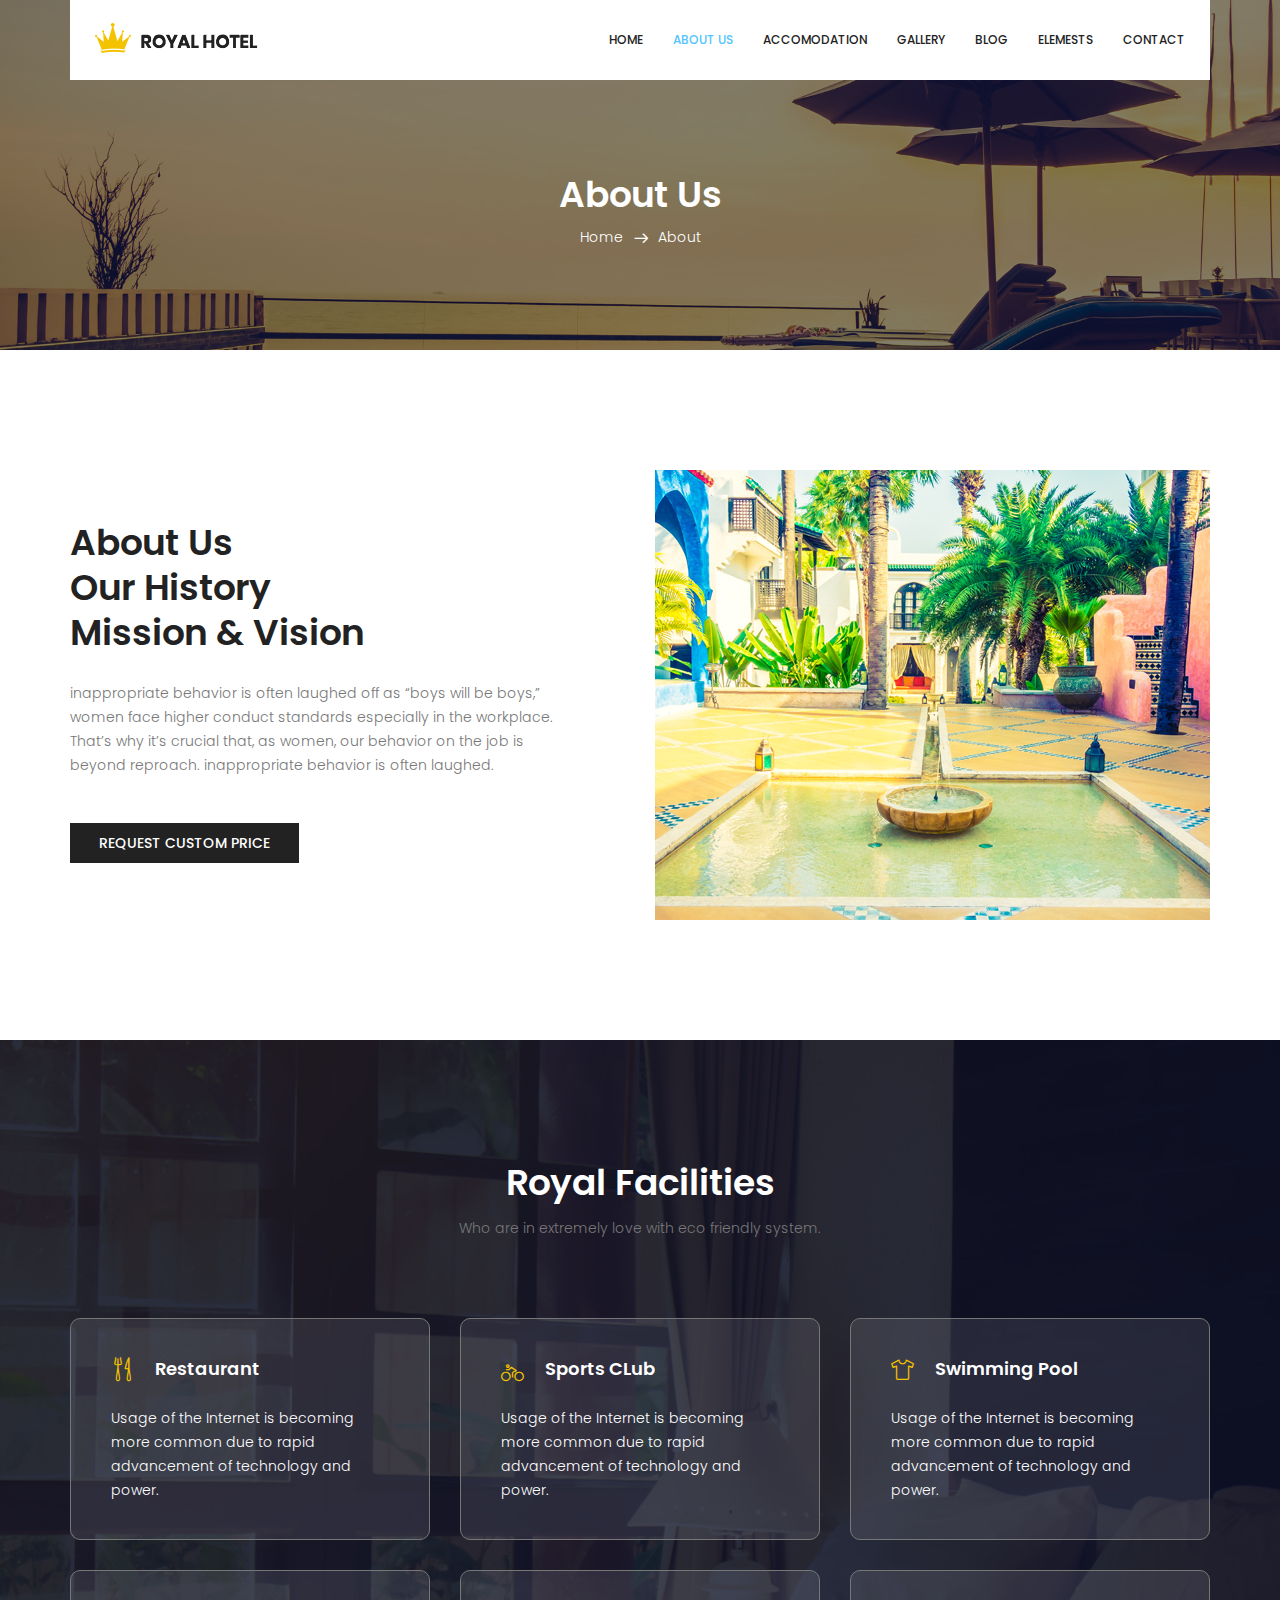
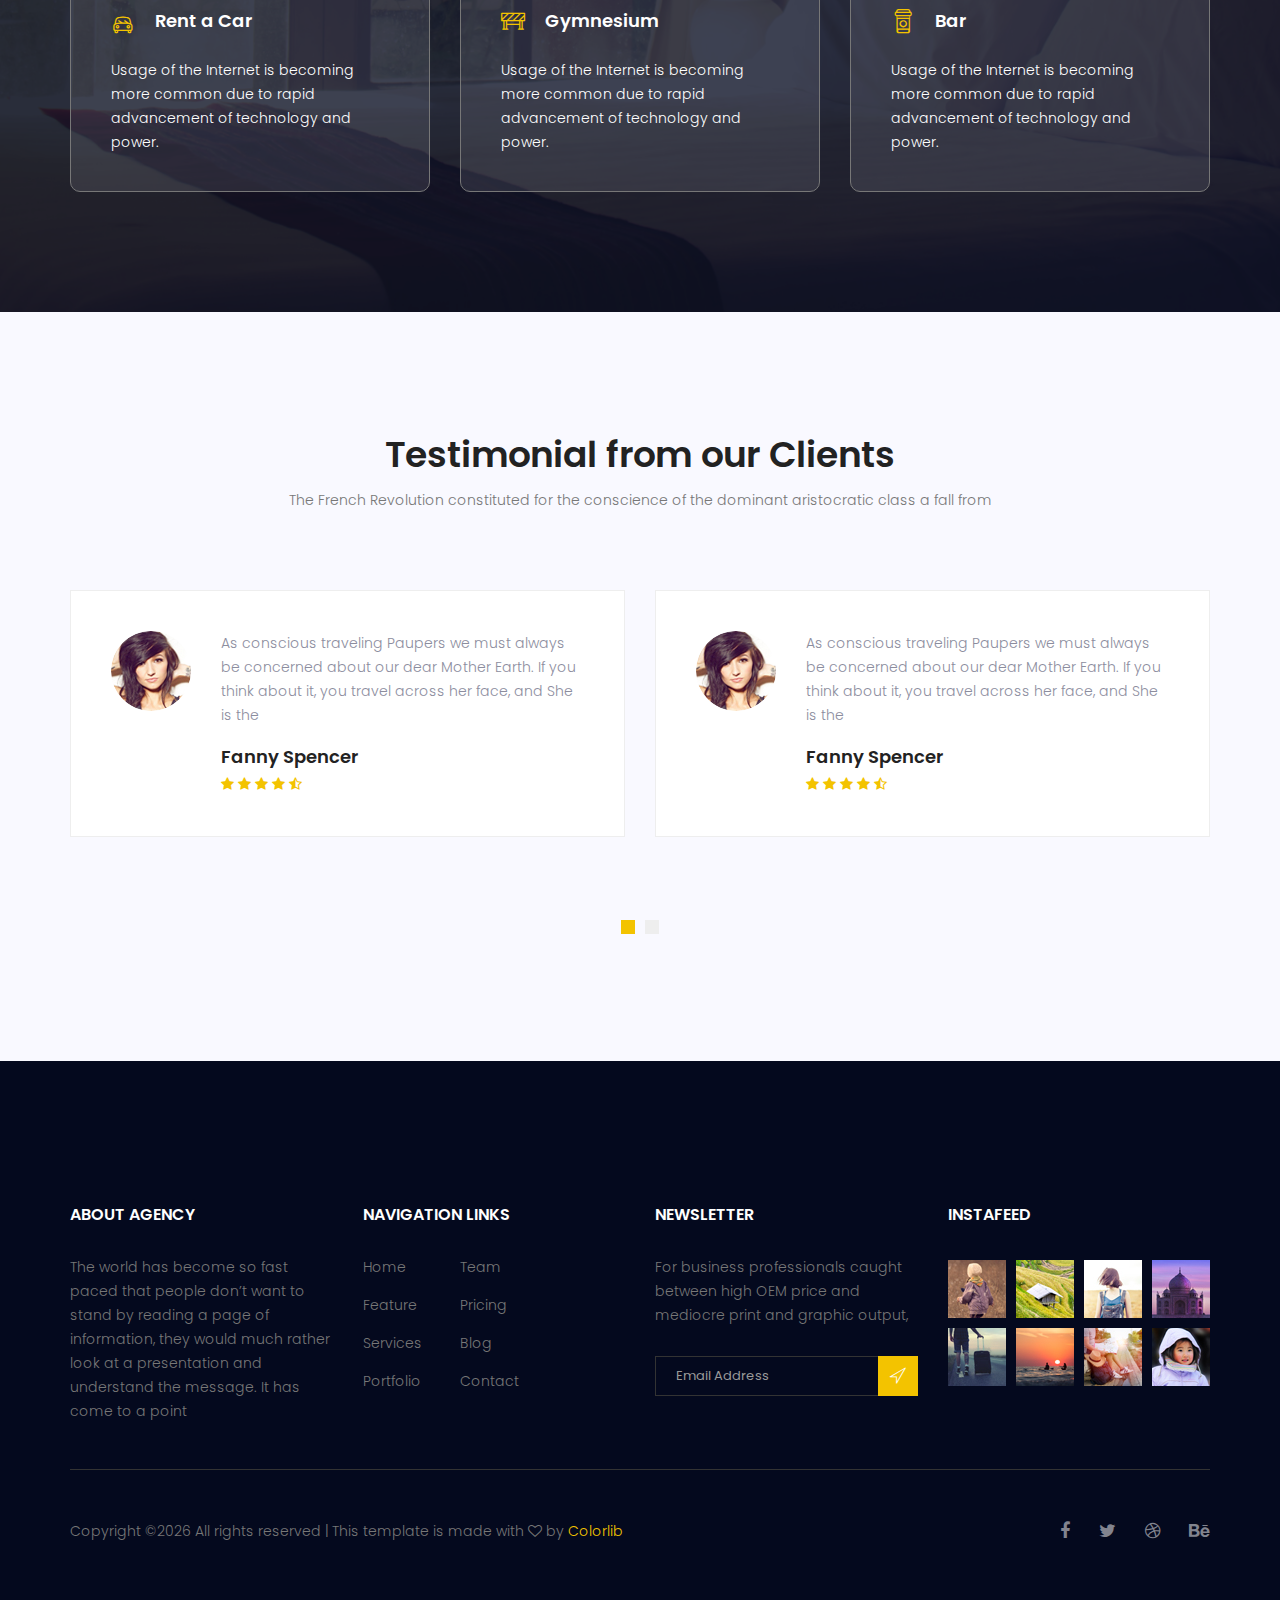
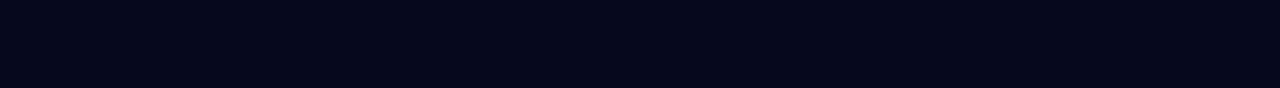
==== HotelAuditoria/about.html @ 089c8892 "Todo bien" ====
<!doctype html>
<html lang="en">
    <head>
        <!-- Required meta tags -->
        <meta charset="utf-8">
        <meta name="viewport" content="width=device-width, initial-scale=1, shrink-to-fit=no">
        <link rel="icon" href="image/favicon.png" type="image/png">
        <title>Royal Hotel</title>
        <!-- Bootstrap CSS -->
        <link rel="stylesheet" href="css/bootstrap.css">
        <link rel="stylesheet" href="vendors/linericon/style.css">
        <link rel="stylesheet" href="css/font-awesome.min.css">
        <link rel="stylesheet" href="vendors/bootstrap-datepicker/bootstrap-datetimepicker.min.css">
        <link rel="stylesheet" href="vendors/nice-select/css/nice-select.css">
        <link rel="stylesheet" href="vendors/owl-carousel/owl.carousel.min.css">
        <!-- main css -->
        <link rel="stylesheet" href="css/style.css">
        <link rel="stylesheet" href="css/responsive.css">
    </head>
    <body>
        <!--================Header Area =================-->
        <header class="header_area">
            <div class="container">
                <nav class="navbar navbar-expand-lg navbar-light">
                    <!-- Brand and toggle get grouped for better mobile display -->
                    <a class="navbar-brand logo_h" href="index.html"><img src="image/Logo.png" alt=""></a>
                    <button class="navbar-toggler" type="button" data-toggle="collapse" data-target="#navbarSupportedContent" aria-controls="navbarSupportedContent" aria-expanded="false" aria-label="Toggle navigation">
                        <span class="icon-bar"></span>
                        <span class="icon-bar"></span>
                        <span class="icon-bar"></span>
                    </button>
                    <!-- Collect the nav links, forms, and other content for toggling -->
                    <div class="collapse navbar-collapse offset" id="navbarSupportedContent">
                        <ul class="nav navbar-nav menu_nav ml-auto">
                            <li class="nav-item"><a class="nav-link" href="index.html">Home</a></li> 
                            <li class="nav-item active"><a class="nav-link" href="about.html">About us</a></li>
                            <li class="nav-item"><a class="nav-link" href="accomodation.html">Accomodation</a></li>
                            <li class="nav-item"><a class="nav-link" href="gallery.html">Gallery</a></li>
                            <li class="nav-item submenu dropdown">
                                <a href="#" class="nav-link dropdown-toggle" data-toggle="dropdown" role="button" aria-haspopup="true" aria-expanded="false">Blog</a>
                                <ul class="dropdown-menu">
                                    <li class="nav-item"><a class="nav-link" href="blog.html">Blog</a></li>
                                    <li class="nav-item"><a class="nav-link" href="blog-single.html">Blog Details</a></li>
                                </ul>
                            </li> 
                            <li class="nav-item"><a class="nav-link" href="elements.html">Elemests</a></li>
                            <li class="nav-item"><a class="nav-link" href="contact.html">Contact</a></li>
                        </ul>
                    </div> 
                </nav>
            </div>
        </header>
        <!--================Header Area =================-->
        
        <!--================Breadcrumb Area =================-->
        <section class="breadcrumb_area">
            <div class="overlay bg-parallax" data-stellar-ratio="0.8" data-stellar-vertical-offset="0" data-background=""></div>
            <div class="container">
                <div class="page-cover text-center">
                    <h2 class="page-cover-tittle">About Us</h2>
                    <ol class="breadcrumb">
                        <li><a href="index.html">Home</a></li>
                        <li class="active">About</li>
                    </ol>
                </div>
            </div>
        </section>
        <!--================Breadcrumb Area =================-->
        
        <!--================ About History Area  =================-->
        <section class="about_history_area section_gap">
            <div class="container">
                <div class="row">
                    <div class="col-md-6 d_flex align-items-center">
                        <div class="about_content ">
                            <h2 class="title title_color">About Us <br>Our History<br>Mission & Vision</h2>
                            <p>inappropriate behavior is often laughed off as “boys will be boys,” women face higher conduct standards especially in the workplace. That’s why it’s crucial that, as women, our behavior on the job is beyond reproach. inappropriate behavior is often laughed.</p>
                            <a href="#" class="button_hover theme_btn_two">Request Custom Price</a>
                        </div>
                    </div>
                    <div class="col-md-6">
                        <img class="img-fluid" src="image/about_bg.jpg" alt="img">
                    </div>
                </div>
            </div>
        </section>
        <!--================ About History Area  =================-->
        
        <!--================ Facilities Area  =================-->
        <section class="facilities_area section_gap">
            <div class="overlay bg-parallax" data-stellar-ratio="0.8" data-stellar-vertical-offset="0" data-background="">  
            </div>
            <div class="container">
                <div class="section_title text-center">
                    <h2 class="title_w">Royal Facilities</h2>
                    <p>Who are in extremely love with eco friendly system.</p>
                </div>
                <div class="row mb_30">
                    <div class="col-lg-4 col-md-6">
                        <div class="facilities_item">
                            <h4 class="sec_h4"><i class="lnr lnr-dinner"></i>Restaurant</h4>
                            <p>Usage of the Internet is becoming more common due to rapid advancement of technology and power.</p>
                        </div>
                    </div>
                    <div class="col-lg-4 col-md-6">
                        <div class="facilities_item">
                            <h4 class="sec_h4"><i class="lnr lnr-bicycle"></i>Sports CLub</h4>
                            <p>Usage of the Internet is becoming more common due to rapid advancement of technology and power.</p>
                        </div>
                    </div>
                    <div class="col-lg-4 col-md-6">
                        <div class="facilities_item">
                            <h4 class="sec_h4"><i class="lnr lnr-shirt"></i>Swimming Pool</h4>
                            <p>Usage of the Internet is becoming more common due to rapid advancement of technology and power.</p>
                        </div>
                    </div>
                    <div class="col-lg-4 col-md-6">
                        <div class="facilities_item">
                            <h4 class="sec_h4"><i class="lnr lnr-car"></i>Rent a Car</h4>
                            <p>Usage of the Internet is becoming more common due to rapid advancement of technology and power.</p>
                        </div>
                    </div>
                    <div class="col-lg-4 col-md-6">
                        <div class="facilities_item">
                            <h4 class="sec_h4"><i class="lnr lnr-construction"></i>Gymnesium</h4>
                            <p>Usage of the Internet is becoming more common due to rapid advancement of technology and power.</p>
                        </div>
                    </div>
                    <div class="col-lg-4 col-md-6">
                        <div class="facilities_item">
                            <h4 class="sec_h4"><i class="lnr lnr-coffee-cup"></i>Bar</h4>
                            <p>Usage of the Internet is becoming more common due to rapid advancement of technology and power.</p>
                        </div>
                    </div>
                </div>
            </div>
        </section>
        <!--================ Facilities Area  =================-->
        
        <!--================ Testimonial Area  =================-->
        <section class="testimonial_area section_gap">
            <div class="container">
                <div class="section_title text-center">
                    <h2 class="title_color">Testimonial from our Clients</h2>
                    <p>The French Revolution constituted for the conscience of the dominant aristocratic class a fall from </p>
                </div>
                <div class="testimonial_slider owl-carousel">
                    <div class="media testimonial_item">
                        <img class="rounded-circle" src="image/testtimonial-1.jpg" alt="">
                        <div class="media-body">
                            <p>As conscious traveling Paupers we must always be concerned about our dear Mother Earth. If you think about it, you travel across her face, and She is the </p>
                            <a href="#"><h4 class="sec_h4">Fanny Spencer</h4></a>
                            <div class="star">
                                <a href="#"><i class="fa fa-star"></i></a>
                                <a href="#"><i class="fa fa-star"></i></a>
                                <a href="#"><i class="fa fa-star"></i></a>
                                <a href="#"><i class="fa fa-star"></i></a>
                                <a href="#"><i class="fa fa-star-half-o"></i></a>
                            </div>
                        </div>
                    </div>    
                    <div class="media testimonial_item">
                        <img class="rounded-circle" src="image/testtimonial-1.jpg" alt="">
                        <div class="media-body">
                            <p>As conscious traveling Paupers we must always be concerned about our dear Mother Earth. If you think about it, you travel across her face, and She is the </p>
                            <a href="#"><h4 class="sec_h4">Fanny Spencer</h4></a>
                            <div class="star">
                                <a href="#"><i class="fa fa-star"></i></a>
                                <a href="#"><i class="fa fa-star"></i></a>
                                <a href="#"><i class="fa fa-star"></i></a>
                                <a href="#"><i class="fa fa-star"></i></a>
                                <a href="#"><i class="fa fa-star-half-o"></i></a>
                            </div>
                        </div>
                    </div>
                    <div class="media testimonial_item">
                        <img class="rounded-circle" src="image/testtimonial-1.jpg" alt="">
                        <div class="media-body">
                            <p>As conscious traveling Paupers we must always be concerned about our dear Mother Earth. If you think about it, you travel across her face, and She is the </p>
                            <a href="#"><h4 class="sec_h4">Fanny Spencer</h4></a>
                            <div class="star">
                                <a href="#"><i class="fa fa-star"></i></a>
                                <a href="#"><i class="fa fa-star"></i></a>
                                <a href="#"><i class="fa fa-star"></i></a>
                                <a href="#"><i class="fa fa-star"></i></a>
                                <a href="#"><i class="fa fa-star-half-o"></i></a>
                            </div>
                        </div>
                    </div>    
                    <div class="media testimonial_item">
                        <img class="rounded-circle" src="image/testtimonial-1.jpg" alt="">
                        <div class="media-body">
                            <p>As conscious traveling Paupers we must always be concerned about our dear Mother Earth. If you think about it, you travel across her face, and She is the </p>
                            <a href="#"><h4 class="sec_h4">Fanny Spencer</h4></a>
                            <div class="star">
                                <a href="#"><i class="fa fa-star"></i></a>
                                <a href="#"><i class="fa fa-star"></i></a>
                                <a href="#"><i class="fa fa-star"></i></a>
                                <a href="#"><i class="fa fa-star"></i></a>
                                <a href="#"><i class="fa fa-star-half-o"></i></a>
                            </div>
                        </div>
                    </div>
                </div>
            </div>
        </section>
        <!--================ Testimonial Area  =================-->
        
        <!--================ start footer Area  =================-->	
        <footer class="footer-area section_gap">
            <div class="container">
                <div class="row">
                    <div class="col-lg-3  col-md-6 col-sm-6">
                        <div class="single-footer-widget">
                            <h6 class="footer_title">About Agency</h6>
                            <p>The world has become so fast paced that people don’t want to stand by reading a page of information, they would much rather look at a presentation and understand the message. It has come to a point </p>
                        </div>
                    </div>
                    <div class="col-lg-3 col-md-6 col-sm-6">
                        <div class="single-footer-widget">
                            <h6 class="footer_title">Navigation Links</h6>
                            <div class="row">
                                <div class="col-4">
                                    <ul class="list_style">
                                        <li><a href="#">Home</a></li>
                                        <li><a href="#">Feature</a></li>
                                        <li><a href="#">Services</a></li>
                                        <li><a href="#">Portfolio</a></li>
                                    </ul>
                                </div>
                                <div class="col-4">
                                    <ul class="list_style">
                                        <li><a href="#">Team</a></li>
                                        <li><a href="#">Pricing</a></li>
                                        <li><a href="#">Blog</a></li>
                                        <li><a href="#">Contact</a></li>
                                    </ul>
                                </div>										
                            </div>							
                        </div>
                    </div>							
                    <div class="col-lg-3 col-md-6 col-sm-6">
                        <div class="single-footer-widget">
                            <h6 class="footer_title">Newsletter</h6>
                            <p>For business professionals caught between high OEM price and mediocre print and graphic output, </p>		
                            <div id="mc_embed_signup">
                                <form target="_blank" action="https://spondonit.us12.list-manage.com/subscribe/post?u=1462626880ade1ac87bd9c93a&amp;id=92a4423d01" method="get" class="subscribe_form relative">
                                    <div class="input-group d-flex flex-row">
                                        <input name="EMAIL" placeholder="Email Address" onfocus="this.placeholder = ''" onblur="this.placeholder = 'Email Address '" required="" type="email">
                                        <button class="btn sub-btn"><span class="lnr lnr-location"></span></button>		
                                    </div>									
                                    <div class="mt-10 info"></div>
                                </form>
                            </div>
                        </div>
                    </div>
                    <div class="col-lg-3 col-md-6 col-sm-6">
                        <div class="single-footer-widget instafeed">
                            <h6 class="footer_title">InstaFeed</h6>
                            <ul class="list_style instafeed d-flex flex-wrap">
                                <li><img src="image/instagram/Image-01.jpg" alt=""></li>
                                <li><img src="image/instagram/Image-02.jpg" alt=""></li>
                                <li><img src="image/instagram/Image-03.jpg" alt=""></li>
                                <li><img src="image/instagram/Image-04.jpg" alt=""></li>
                                <li><img src="image/instagram/Image-05.jpg" alt=""></li>
                                <li><img src="image/instagram/Image-06.jpg" alt=""></li>
                                <li><img src="image/instagram/Image-07.jpg" alt=""></li>
                                <li><img src="image/instagram/Image-08.jpg" alt=""></li>
                            </ul>
                        </div>
                    </div>						
                </div>
                <div class="border_line"></div>
                <div class="row footer-bottom d-flex justify-content-between align-items-center">
                    <p class="col-lg-8 col-sm-12 footer-text m-0"><!-- Link back to Colorlib can't be removed. Template is licensed under CC BY 3.0. -->
Copyright &copy;<script>document.write(new Date().getFullYear());</script> All rights reserved | This template is made with <i class="fa fa-heart-o" aria-hidden="true"></i> by <a href="https://colorlib.com" target="_blank">Colorlib</a>
<!-- Link back to Colorlib can't be removed. Template is licensed under CC BY 3.0. --></p>
                    <div class="col-lg-4 col-sm-12 footer-social">
                        <a href="#"><i class="fa fa-facebook"></i></a>
                        <a href="#"><i class="fa fa-twitter"></i></a>
                        <a href="#"><i class="fa fa-dribbble"></i></a>
                        <a href="#"><i class="fa fa-behance"></i></a>
                    </div>
                </div>
            </div>
        </footer>
		<!--================ End footer Area  =================-->
        
        
        <!-- Optional JavaScript -->
        <!-- jQuery first, then Popper.js, then Bootstrap JS -->
        <script src="js/jquery-3.2.1.min.js"></script>
        <script src="js/popper.js"></script>
        <script src="js/bootstrap.min.js"></script>
        <script src="vendors/owl-carousel/owl.carousel.min.js"></script>
        <script src="js/jquery.ajaxchimp.min.js"></script>
        <script src="vendors/bootstrap-datepicker/bootstrap-datetimepicker.min.js"></script>
        <script src="vendors/nice-select/js/jquery.nice-select.js"></script>
        <script src="js/mail-script.js"></script>
        <script src="js/stellar.js"></script>
        <script src="vendors/lightbox/simpleLightbox.min.js"></script>
        <script src="js/custom.js"></script>
    </body>
</html>
---- HotelAuditoria/vendors/linericon/style.css ----
@font-face {
	font-family: 'Linearicons-Free';
	src:url('fonts/Linearicons-Free.eot?w118d');
	src:url('fonts/Linearicons-Free.eot?#iefixw118d') format('embedded-opentype'),
		url('fonts/Linearicons-Free.woff2?w118d') format('woff2'),
		url('fonts/Linearicons-Free.woff?w118d') format('woff'),
		url('fonts/Linearicons-Free.ttf?w118d') format('truetype'),
		url('fonts/Linearicons-Free.svg?w118d#Linearicons-Free') format('svg');
	font-weight: normal;
	font-style: normal;
}

.lnr {
	font-family: 'Linearicons-Free';
	speak: none;
	font-style: normal;
	font-weight: normal;
	font-variant: normal;
	text-transform: none;
	line-height: 1;

	/* Better Font Rendering =========== */
	-webkit-font-smoothing: antialiased;
	-moz-osx-font-smoothing: grayscale;
}

.lnr-home:before {
	content: "\e800";
}
.lnr-apartment:before {
	content: "\e801";
}
.lnr-pencil:before {
	content: "\e802";
}
.lnr-magic-wand:before {
	content: "\e803";
}
.lnr-drop:before {
	content: "\e804";
}
.lnr-lighter:before {
	content: "\e805";
}
.lnr-poop:before {
	content: "\e806";
}
.lnr-sun:before {
	content: "\e807";
}
.lnr-moon:before {
	content: "\e808";
}
.lnr-cloud:before {
	content: "\e809";
}
.lnr-cloud-upload:before {
	content: "\e80a";
}
.lnr-cloud-download:before {
	content: "\e80b";
}
.lnr-cloud-sync:before {
	content: "\e80c";
}
.lnr-cloud-check:before {
	content: "\e80d";
}
.lnr-database:before {
	content: "\e80e";
}
.lnr-lock:before {
	content: "\e80f";
}
.lnr-cog:before {
	content: "\e810";
}
.lnr-trash:before {
	content: "\e811";
}
.lnr-dice:before {
	content: "\e812";
}
.lnr-heart:before {
	content: "\e813";
}
.lnr-star:before {
	content: "\e814";
}
.lnr-star-half:before {
	content: "\e815";
}
.lnr-star-empty:before {
	content: "\e816";
}
.lnr-flag:before {
	content: "\e817";
}
.lnr-envelope:before {
	content: "\e818";
}
.lnr-paperclip:before {
	content: "\e819";
}
.lnr-inbox:before {
	content: "\e81a";
}
.lnr-eye:before {
	content: "\e81b";
}
.lnr-printer:before {
	content: "\e81c";
}
.lnr-file-empty:before {
	content: "\e81d";
}
.lnr-file-add:before {
	content: "\e81e";
}
.lnr-enter:before {
	content: "\e81f";
}
.lnr-exit:before {
	content: "\e820";
}
.lnr-graduation-hat:before {
	content: "\e821";
}
.lnr-license:before {
	content: "\e822";
}
.lnr-music-note:before {
	content: "\e823";
}
.lnr-film-play:before {
	content: "\e824";
}
.lnr-camera-video:before {
	content: "\e825";
}
.lnr-camera:before {
	content: "\e826";
}
.lnr-picture:before {
	content: "\e827";
}
.lnr-book:before {
	content: "\e828";
}
.lnr-bookmark:before {
	content: "\e829";
}
.lnr-user:before {
	content: "\e82a";
}
.lnr-users:before {
	content: "\e82b";
}
.lnr-shirt:before {
	content: "\e82c";
}
.lnr-store:before {
	content: "\e82d";
}
.lnr-cart:before {
	content: "\e82e";
}
.lnr-tag:before {
	content: "\e82f";
}
.lnr-phone-handset:before {
	content: "\e830";
}
.lnr-phone:before {
	content: "\e831";
}
.lnr-pushpin:before {
	content: "\e832";
}
.lnr-map-marker:before {
	content: "\e833";
}
.lnr-map:before {
	content: "\e834";
}
.lnr-location:before {
	content: "\e835";
}
.lnr-calendar-full:before {
	content: "\e836";
}
.lnr-keyboard:before {
	content: "\e837";
}
.lnr-spell-check:before {
	content: "\e838";
}
.lnr-screen:before {
	content: "\e839";
}
.lnr-smartphone:before {
	content: "\e83a";
}
.lnr-tablet:before {
	content: "\e83b";
}
.lnr-laptop:before {
	content: "\e83c";
}
.lnr-laptop-phone:before {
	content: "\e83d";
}
.lnr-power-switch:before {
	content: "\e83e";
}
.lnr-bubble:before {
	content: "\e83f";
}
.lnr-heart-pulse:before {
	content: "\e840";
}
.lnr-construction:before {
	content: "\e841";
}
.lnr-pie-chart:before {
	content: "\e842";
}
.lnr-chart-bars:before {
	content: "\e843";
}
.lnr-gift:before {
	content: "\e844";
}
.lnr-diamond:before {
	content: "\e845";
}
.lnr-linearicons:before {
	content: "\e846";
}
.lnr-dinner:before {
	content: "\e847";
}
.lnr-coffee-cup:before {
	content: "\e848";
}
.lnr-leaf:before {
	content: "\e849";
}
.lnr-paw:before {
	content: "\e84a";
}
.lnr-rocket:before {
	content: "\e84b";
}
.lnr-briefcase:before {
	content: "\e84c";
}
.lnr-bus:before {
	content: "\e84d";
}
.lnr-car:before {
	content: "\e84e";
}
.lnr-train:before {
	content: "\e84f";
}
.lnr-bicycle:before {
	content: "\e850";
}
.lnr-wheelchair:before {
	content: "\e851";
}
.lnr-select:before {
	content: "\e852";
}
.lnr-earth:before {
	content: "\e853";
}
.lnr-smile:before {
	content: "\e854";
}
.lnr-sad:before {
	content: "\e855";
}
.lnr-neutral:before {
	content: "\e856";
}
.lnr-mustache:before {
	content: "\e857";
}
.lnr-alarm:before {
	content: "\e858";
}
.lnr-bullhorn:before {
	content: "\e859";
}
.lnr-volume-high:before {
	content: "\e85a";
}
.lnr-volume-medium:before {
	content: "\e85b";
}
.lnr-volume-low:before {
	content: "\e85c";
}
.lnr-volume:before {
	content: "\e85d";
}
.lnr-mic:before {
	content: "\e85e";
}
.lnr-hourglass:before {
	content: "\e85f";
}
.lnr-undo:before {
	content: "\e860";
}
.lnr-redo:before {
	content: "\e861";
}
.lnr-sync:before {
	content: "\e862";
}
.lnr-history:before {
	content: "\e863";
}
.lnr-clock:before {
	content: "\e864";
}
.lnr-download:before {
	content: "\e865";
}
.lnr-upload:before {
	content: "\e866";
}
.lnr-enter-down:before {
	content: "\e867";
}
.lnr-exit-up:before {
	content: "\e868";
}
.lnr-bug:before {
	content: "\e869";
}
.lnr-code:before {
	content: "\e86a";
}
.lnr-link:before {
	content: "\e86b";
}
.lnr-unlink:before {
	content: "\e86c";
}
.lnr-thumbs-up:before {
	content: "\e86d";
}
.lnr-thumbs-down:before {
	content: "\e86e";
}
.lnr-magnifier:before {
	content: "\e86f";
}
.lnr-cross:before {
	content: "\e870";
}
.lnr-menu:before {
	content: "\e871";
}
.lnr-list:before {
	content: "\e872";
}
.lnr-chevron-up:before {
	content: "\e873";
}
.lnr-chevron-down:before {
	content: "\e874";
}
.lnr-chevron-left:before {
	content: "\e875";
}
.lnr-chevron-right:before {
	content: "\e876";
}
.lnr-arrow-up:before {
	content: "\e877";
}
.lnr-arrow-down:before {
	content: "\e878";
}
.lnr-arrow-left:before {
	content: "\e879";
}
.lnr-arrow-right:before {
	content: "\e87a";
}
.lnr-move:before {
	content: "\e87b";
}
.lnr-warning:before {
	content: "\e87c";
}
.lnr-question-circle:before {
	content: "\e87d";
}
.lnr-menu-circle:before {
	content: "\e87e";
}
.lnr-checkmark-circle:before {
	content: "\e87f";
}
.lnr-cross-circle:before {
	content: "\e880";
}
.lnr-plus-circle:before {
	content: "\e881";
}
.lnr-circle-minus:before {
	content: "\e882";
}
.lnr-arrow-up-circle:before {
	content: "\e883";
}
.lnr-arrow-down-circle:before {
	content: "\e884";
}
.lnr-arrow-left-circle:before {
	content: "\e885";
}
.lnr-arrow-right-circle:before {
	content: "\e886";
}
.lnr-chevron-up-circle:before {
	content: "\e887";
}
.lnr-chevron-down-circle:before {
	content: "\e888";
}
.lnr-chevron-left-circle:before {
	content: "\e889";
}
.lnr-chevron-right-circle:before {
	content: "\e88a";
}
.lnr-crop:before {
	content: "\e88b";
}
.lnr-frame-expand:before {
	content: "\e88c";
}
.lnr-frame-contract:before {
	content: "\e88d";
}
.lnr-layers:before {
	content: "\e88e";
}
.lnr-funnel:before {
	content: "\e88f";
}
.lnr-text-format:before {
	content: "\e890";
}
.lnr-text-format-remove:before {
	content: "\e891";
}
.lnr-text-size:before {
	content: "\e892";
}
.lnr-bold:before {
	content: "\e893";
}
.lnr-italic:before {
	content: "\e894";
}
.lnr-underline:before {
	content: "\e895";
}
.lnr-strikethrough:before {
	content: "\e896";
}
.lnr-highlight:before {
	content: "\e897";
}
.lnr-text-align-left:before {
	content: "\e898";
}
.lnr-text-align-center:before {
	content: "\e899";
}
.lnr-text-align-right:before {
	content: "\e89a";
}
.lnr-text-align-justify:before {
	content: "\e89b";
}
.lnr-line-spacing:before {
	content: "\e89c";
}
.lnr-indent-increase:before {
	content: "\e89d";
}
.lnr-indent-decrease:before {
	content: "\e89e";
}
.lnr-pilcrow:before {
	content: "\e89f";
}
.lnr-direction-ltr:before {
	content: "\e8a0";
}
.lnr-direction-rtl:before {
	content: "\e8a1";
}
.lnr-page-break:before {
	content: "\e8a2";
}
.lnr-sort-alpha-asc:before {
	content: "\e8a3";
}
.lnr-sort-amount-asc:before {
	content: "\e8a4";
}
.lnr-hand:before {
	content: "\e8a5";
}
.lnr-pointer-up:before {
	content: "\e8a6";
}
.lnr-pointer-right:before {
	content: "\e8a7";
}
.lnr-pointer-down:before {
	content: "\e8a8";
}
.lnr-pointer-left:before {
	content: "\e8a9";
}
---- HotelAuditoria/vendors/nice-select/css/nice-select.css ----
.nice-select {
  -webkit-tap-highlight-color: transparent;
  background-color: #fff;
  border-radius: 5px;
  border: solid 1px #e8e8e8;
  box-sizing: border-box;
  clear: both;
  cursor: pointer;
  display: block;
  float: left;
  font-family: inherit;
  font-size: 14px;
  font-weight: normal;
  height: 42px;
  line-height: 40px;
  outline: none;
  padding-left: 18px;
  padding-right: 30px;
  position: relative;
  text-align: left !important;
  -webkit-transition: all 0.2s ease-in-out;
  transition: all 0.2s ease-in-out;
  -webkit-user-select: none;
     -moz-user-select: none;
      -ms-user-select: none;
          user-select: none;
  white-space: nowrap;
  width: auto; }
  .nice-select:hover {
    border-color: #dbdbdb; }
  .nice-select:active, .nice-select.open, .nice-select:focus {
    border-color: #999; }
  .nice-select:after {
    border-bottom: 2px solid #999;
    border-right: 2px solid #999;
    content: '';
    display: block;
    height: 5px;
    margin-top: -4px;
    pointer-events: none;
    position: absolute;
    right: 12px;
    top: 50%;
    -webkit-transform-origin: 66% 66%;
        -ms-transform-origin: 66% 66%;
            transform-origin: 66% 66%;
    -webkit-transform: rotate(45deg);
        -ms-transform: rotate(45deg);
            transform: rotate(45deg);
    -webkit-transition: all 0.15s ease-in-out;
    transition: all 0.15s ease-in-out;
    width: 5px; }
  .nice-select.open:after {
    -webkit-transform: rotate(-135deg);
        -ms-transform: rotate(-135deg);
            transform: rotate(-135deg); }
  .nice-select.open .list {
    opacity: 1;
    pointer-events: auto;
    -webkit-transform: scale(1) translateY(0);
        -ms-transform: scale(1) translateY(0);
            transform: scale(1) translateY(0); }
  .nice-select.disabled {
    border-color: #ededed;
    color: #999;
    pointer-events: none; }
    .nice-select.disabled:after {
      border-color: #cccccc; }
  .nice-select.wide {
    width: 100%; }
    .nice-select.wide .list {
      left: 0 !important;
      right: 0 !important; }
  .nice-select.right {
    float: right; }
    .nice-select.right .list {
      left: auto;
      right: 0; }
  .nice-select.small {
    font-size: 12px;
    height: 36px;
    line-height: 34px; }
    .nice-select.small:after {
      height: 4px;
      width: 4px; }
    .nice-select.small .option {
      line-height: 34px;
      min-height: 34px; }
  .nice-select .list {
    background-color: #fff;
    border-radius: 5px;
    box-shadow: 0 0 0 1px rgba(68, 68, 68, 0.11);
    box-sizing: border-box;
    margin-top: 4px;
    opacity: 0;
    overflow: hidden;
    padding: 0;
    pointer-events: none;
    position: absolute;
    top: 100%;
    left: 0;
    -webkit-transform-origin: 50% 0;
        -ms-transform-origin: 50% 0;
            transform-origin: 50% 0;
    -webkit-transform: scale(0.75) translateY(-21px);
        -ms-transform: scale(0.75) translateY(-21px);
            transform: scale(0.75) translateY(-21px);
    -webkit-transition: all 0.2s cubic-bezier(0.5, 0, 0, 1.25), opacity 0.15s ease-out;
    transition: all 0.2s cubic-bezier(0.5, 0, 0, 1.25), opacity 0.15s ease-out;
    z-index: 9; }
    .nice-select .list:hover .option:not(:hover) {
      background-color: transparent !important; }
  .nice-select .option {
    cursor: pointer;
    font-weight: 400;
    line-height: 40px;
    list-style: none;
    min-height: 40px;
    outline: none;
    padding-left: 18px;
    padding-right: 29px;
    text-align: left;
    -webkit-transition: all 0.2s;
    transition: all 0.2s; }
    .nice-select .option:hover, .nice-select .option.focus, .nice-select .option.selected.focus {
      background-color: #f6f6f6; }
    .nice-select .option.selected {
      font-weight: bold; }
    .nice-select .option.disabled {
      background-color: transparent;
      color: #999;
      cursor: default; }

.no-csspointerevents .nice-select .list {
  display: none; }

.no-csspointerevents .nice-select.open .list {
  display: block; }
---- HotelAuditoria/css/style.css ----
/*----------------------------------------------------
@File: Default Styles
@Author: Rocky
@URL: http://wethemez.com
Author E-mail: rockybd1995@gmail.com

This file contains the styling for the actual theme, this
is the file you need to edit to change the look of the
theme.
---------------------------------------------------- */
/*=====================================================================
@Template Name: Royal Hotel
@Author: Rocky
@Developed By: Rocky
@Developer URL: http://rocky.wethemez.com
Author E-mail: rockybd1995@gmail.com

@Default Styles

Table of Content:
01/ Variables
02/ predefin
03/ header
04/ button
05/ banner
06/ breadcrumb
07/ about
08/ team
09/ project 
10/ price 
11/ team 
12/ blog 
13/ video  
14/ features  
15/ career  
16/ contact 
17/ footer

=====================================================================*/
/*----------------------------------------------------*/
/*font Variables*/
/*Color Variables*/
/*=================== fonts ====================*/
@import url("https://fonts.googleapis.com/css?family=Poppins:300,400,500,600,700");
.col-md-offset-right-1, .col-lg-offset-right-1 {
  margin-right: 8.33333333%;
}

/*---------------------------------------------------- */
/*----------------------------------------------------*/
.list_style {
  list-style: none;
  margin: 0px;
  padding: 0px;
}

a {
  text-decoration: none;
  -webkit-transition: all 0.3s ease-in-out;
  -o-transition: all 0.3s ease-in-out;
  transition: all 0.3s ease-in-out;
}

a:hover, a:focus {
  text-decoration: none;
  outline: none;
}

.row.m0 {
  margin: 0px;
}

.p0 {
  padding: 0px;
}

.mt-30 {
  margin-top: 30px;
}

.mt-25 {
  margin-top: 25px;
}

body {
  line-height: 24px;
  font-size: 14px;
  font-family: "Poppins", sans-serif;
  font-weight: 300;
  color: #777777;
}

section {
  background: #fff;
}

h1, h2, h3, h4, h5, h6 {
  font-family: "Poppins", sans-serif;
  font-weight: 600;
}

button:focus {
  outline: none;
}

@media (min-width: 1200px) {
  .container {
    max-width: 1170px;
  }
}

.section_gap {
  padding: 120px 0;
}

.d_flex {
  display: -webkit-box;
  display: -ms-flexbox;
  display: flex;
}

.row_reverse {
  -webkit-box-orient: horizontal;
  -webkit-box-direction: reverse;
  -ms-flex-direction: row-reverse;
  flex-direction: row-reverse;
}

.mb_30 {
  margin-bottom: -30px;
}

.section_title {
  margin-bottom: 75px;
}

.section_title h2 {
  font-size: 36px;
  line-height: 45px;
  font-weight: 600;
}

.section_title p {
  font-size: 14px;
  line-height: 30px;
  color: #777777;
  margin-bottom: 0px;
}

.title_color {
  color: #222222;
}

.title_w {
  color: #fff;
}

.title {
  font-size: 36px;
  line-height: 45px;
  font-weight: 600;
}

/*---------------------------------------------------- */
/*----------------------------------------------------*/
.theme_btn {
  font-size: 14px;
  line-height: 30px;
  text-transform: uppercase;
  color: #fff;
  font-weight: 600;
  background: #f3c300;
  padding: 5px 30px;
}

.theme_btn:before {
  background: #f8b100;
}

.theme_btn:hover {
  color: #fff;
}

.white_btn {
  background: #fff;
  padding: 0px 40px;
  line-height: 40px;
  font-size: 14px;
  color: #222222;
  font-family: "Poppins", sans-serif;
  font-weight: 500;
}

.button_hover {
  border-radius: 0px;
  position: relative;
  z-index: 1;
  -webkit-transition: all 0.3s linear;
  -o-transition: all 0.3s linear;
  transition: all 0.3s linear;
  overflow: hidden;
  border: 0px;
  display: inline-block;
  text-align: center;
}

.button_hover:before {
  content: "";
  width: 100%;
  height: 100%;
  left: 0;
  top: 0;
  position: absolute;
  -webkit-transform: translateX(-100%);
  -ms-transform: translateX(-100%);
  transform: translateX(-100%);
  z-index: -1;
  background: #f8b100;
  -webkit-transition: all 0.3s linear;
  -o-transition: all 0.3s linear;
  transition: all 0.3s linear;
  opacity: 0;
}

.button_hover:hover {
  color: #fff;
}

.button_hover:hover:before {
  -webkit-transform: translateX(0);
  -ms-transform: translateX(0);
  transform: translateX(0);
  opacity: 1;
}

.theme_btn_two {
  font-size: 14px;
  font-weight: 500;
  line-height: 30px;
  background: #222222;
  color: #fff;
  text-transform: uppercase;
  padding: 5px 29px;
}

.book_now_btn {
  width: 100%;
  display: block;
  background: #f3c300;
  color: #222222;
  text-transform: uppercase;
  font-size: 14px;
  line-height: 30px;
  font-weight: 500;
  padding: 5px 20px;
}

/*---------------------------------------------------- */
/*----------------------------------------------------*/
/*============== header css =============*/
.header_area {
  position: absolute;
  top: 0;
  left: 0;
  width: 100%;
  z-index: 20;
}

.header-top {
  padding: 3px 0px;
}

.header-top a {
  color: #fff;
  -webkit-transition: all 0.3s linear;
  -o-transition: all 0.3s linear;
  transition: all 0.3s linear;
}

.header-top a:hover {
  color: #f3c300;
}

.header-top ul {
  padding-left: 0px;
  margin-bottom: 0px;
}

.header-top ul li {
  display: inline-block;
  margin-right: 15px;
}

@media (max-width: 414px) {
  .header-top ul li {
    margin-right: 0px;
  }
}

.header-top .header-top-left a {
  margin-right: 8px;
  font-size: 12px;
  font-weight: 500;
  line-height: 20px;
  display: inline-block;
}

.header-top .header-top-right {
  text-align: right;
}

.header-top .header-top-right .header-social a {
  color: #fff;
  margin-left: 15px;
  -webkit-transition: all 0.3s linear;
  -o-transition: all 0.3s linear;
  transition: all 0.3s linear;
  font-size: 14px;
}

.header-top .header-top-right .header-social a:hover {
  color: #f3c300;
}

.navbar {
  padding: 0px;
  border: 0px;
  border-radius: 0px;
}

.navbar {
  background: #fff;
  padding: 0px 25px;
}

.navbar .logo_h {
  padding-top: 0px;
}

.navbar .menu_nav .nav-item .nav-link {
  font: 500 12px/80px "Poppins", sans-serif;
  color: #222222;
  text-transform: uppercase;
  padding: 0px;
}

.navbar .menu_nav .nav-item .nav-link:after {
  display: none;
}

.navbar .menu_nav .nav-item:hover .nav-link, .navbar .menu_nav .nav-item.active .nav-link {
  color: #52c5fd;
}

.navbar .menu_nav .nav-item.submenu {
  position: relative;
}

.navbar .menu_nav .nav-item.submenu ul {
  border: none;
  padding: 0px;
  border-radius: 0px;
  -webkit-box-shadow: none;
  box-shadow: none;
  margin: 0px;
  background: transparent;
}

@media (min-width: 992px) {
  .navbar .menu_nav .nav-item.submenu ul {
    position: absolute;
    top: 100%;
    left: 0px;
    min-width: 220px;
    text-align: left;
    opacity: 0;
    -webkit-transition: all 300ms ease-in;
    -o-transition: all 300ms ease-in;
    transition: all 300ms ease-in;
    visibility: hidden;
    display: block;
    border: none;
    padding: 0px;
    border-radius: 0px;
  }
}

.navbar .menu_nav .nav-item.submenu ul:before {
  content: "";
  width: 0;
  height: 0;
  border-style: solid;
  border-width: 10px 10px 0 10px;
  border-color: #eeeeee transparent transparent transparent;
  position: absolute;
  right: 24px;
  top: 45px;
  z-index: 3;
  opacity: 0;
  -webkit-transition: all 400ms linear;
  -o-transition: all 400ms linear;
  transition: all 400ms linear;
}

.navbar .menu_nav .nav-item.submenu ul .nav-item {
  display: block;
  float: none;
  margin-right: 0px;
  border-bottom: 1px solid #ededed;
  margin-left: 0px;
  background: #fff;
  -webkit-transition: all 0.4s linear;
  -o-transition: all 0.4s linear;
  transition: all 0.4s linear;
}

@media (min-width: 992px) {
  .navbar .menu_nav .nav-item.submenu ul .nav-item {
    margin-top: 10px;
  }
}

.navbar .menu_nav .nav-item.submenu ul .nav-item .nav-link {
  line-height: 45px;
  color: #222222;
  padding: 0px 30px;
  -webkit-transition: all 150ms linear;
  -o-transition: all 150ms linear;
  transition: all 150ms linear;
  display: block;
}

.navbar .menu_nav .nav-item.submenu ul .nav-item:last-child {
  border-bottom: none;
}

.navbar .menu_nav .nav-item.submenu ul .nav-item:hover .nav-link {
  background: #f0f0f0;
  color: #52c5fd;
}

@media (min-width: 992px) {
  .navbar .menu_nav .nav-item.submenu:hover ul {
    visibility: visible;
    opacity: 1;
  }
}

.navbar .menu_nav .nav-item.submenu:hover ul .nav-item {
  margin-top: 0px;
}

.navbar .menu_nav .nav-item + li {
  margin-left: 30px;
}

.menu_two {
  background: rgba(255, 255, 255, 0.15);
}

.menu_two .menu_nav .nav-item .nav-link {
  line-height: 60px;
  color: #fff;
}

.navbar_fixed {
  position: fixed;
  width: 100%;
  left: 0;
  background: #fff;
  top: 0;
  top: -50px;
  -webkit-transform: translateY(50px);
  -ms-transform: translateY(50px);
  transform: translateY(50px);
  -webkit-box-shadow: 0 0 30px rgba(0, 0, 0, 0.1);
  box-shadow: 0 0 30px rgba(0, 0, 0, 0.1);
  transition: transform 300ms ease, background 300ms ease, -webkit-transform 300ms ease;
}

.navbar_fixed .navbar {
  background: transparent;
}

.navbar_fixed .header-top {
  display: none;
}

.navbar_fixed.header_two {
  background: rgba(34, 34, 34, 0.9);
}

/*---------------------------------------------------- */
/*----------------------------------------------------*/
/*============= Start banner_area css =============*/
.banner_area {
  background: #04091e;
  position: relative;
  z-index: 1;
}

.banner_area .bg-parallax {
  background: url("../image/banner_bg.jpg") no-repeat scroll center 0/cover;
  opacity: 0.50;
}

.banner_area .position {
  width: 100%;
  bottom: 0;
  left: 0;
  position: absolute;
}

.booking_table {
  position: relative;
  overflow: hidden;
  width: 100%;
  min-height: 800px;
}

.overlay {
  position: absolute;
  left: 0;
  right: 0;
  top: 0;
  height: 125%;
  bottom: 0;
  z-index: -1;
}

.banner_content {
  color: #fff;
  margin-bottom: 94px;
}

.banner_content h6 {
  font-size: 14px;
  line-height: 30px;
  text-transform: uppercase;
  letter-spacing: 1.4px;
  font-weight: 400;
}

.banner_content h2 {
  font-size: 60px;
  line-height: 60px;
  font-weight: 700;
}

.banner_content p {
  font-weight: 300;
  font-size: 14px;
  line-height: 24px;
  padding: 10px 0px 20px;
}

/*============= End banner_area css =============*/
.hotel_booking_table {
  background: #04091e;
  -webkit-box-align: center;
  -ms-flex-align: center;
  align-items: center;
  padding: 40px 50px 30px;
  display: -webkit-box;
  display: -ms-flexbox;
  display: flex;
}

.hotel_booking_table h2 {
  font-size: 24px;
  line-height: 30px;
  color: #fff;
  text-transform: uppercase;
}

.boking_table {
  margin-left: -50px;
}

.book_tabel_item .form-group {
  margin-bottom: 0px;
}

.book_tabel_item .form-group .input-group {
  position: relative;
}

.book_tabel_item .form-group .input-group .form-control {
  border: 1px solid #2b3146;
  background: transparent;
  border-radius: 0px;
  font-size: 13px;
  line-height: 38px;
  padding: 0px 20px;
  color: #777777;
  z-index: 0;
}

.book_tabel_item .form-group .input-group .form-control.placeholder {
  color: #777777;
}

.book_tabel_item .form-group .input-group .form-control:-moz-placeholder {
  color: #777777;
}

.book_tabel_item .form-group .input-group .form-control::-moz-placeholder {
  color: #777777;
}

.book_tabel_item .form-group .input-group .form-control::-webkit-input-placeholder {
  color: #777777;
}

.book_tabel_item .form-group .input-group .form-control:focus {
  outline: none;
  -webkit-box-shadow: none;
  box-shadow: none;
}

.book_tabel_item .form-group .input-group .input-group-addon {
  background: transparent;
  padding: 0px;
  border: 0px;
  position: absolute;
  right: 20px;
  top: 50%;
  -webkit-transform: translateY(-50%);
  -ms-transform: translateY(-50%);
  transform: translateY(-50%);
  color: #777777;
  z-index: 2;
}

.book_tabel_item .input-group {
  margin-bottom: 10px;
}

.book_tabel_item .nice-select {
  background: transparent;
  border-radius: 0px;
  border: 1px solid #2b3146;
  font-size: 13px;
  line-height: 40px;
  height: 40px;
  color: #777;
}

.book_tabel_item .nice-select:after {
  content: "\e874";
  font-family: 'Linearicons-Free';
  font-size: 13px;
  color: #777777;
  border: 0px;
  top: 0;
  margin-top: 0px;
  right: 20px;
  -webkit-transform: rotate(0);
  -ms-transform: rotate(0);
  transform: rotate(0);
  -webkit-transform-origin: 0 0;
  -ms-transform-origin: 0 0;
  transform-origin: 0 0;
}

/*=========== breadcrumb_area css =============*/
.breadcrumb_area {
  position: relative;
  padding: 172px 0px 84px;
  background: #04091e;
  z-index: 1;
  overflow: hidden;
}

.breadcrumb_area .bg-parallax {
  background: url("../image/about_banner.jpg") no-repeat scroll center 0/cover;
  opacity: 0.50;
  z-index: -1;
}

.page-cover-tittle {
  display: block;
  font-size: 36px;
  line-height: 45px;
  color: #fff;
}

.breadcrumb {
  text-align: center;
  background: transparent;
  padding: 0px;
  display: inline-block;
}

.breadcrumb li {
  display: inline-block;
  color: #fff;
}

.breadcrumb li a {
  color: #fff;
}

.breadcrumb li + li:before {
  content: "\e87a";
  font-family: 'Linearicons-Free';
  font-size: 14px;
  font-weight: 600;
  vertical-align: middle;
  margin: 0px 10px 0px 7px;
}

/*============= End banner_area css =============*/
/*=============Blog Banner css =============*/
.blog_banner {
  min-height: 780px;
  overflow: hidden;
}

.blog_banner .bg-parallax {
  background: url(../image/banner/banner-1.jpg) no-repeat scroll center center;
}

.blog_banner .banner_content {
  margin-bottom: 0px;
  margin-top: 106px;
}

.blog_banner .banner_content h4 {
  font-size: 60px;
  line-height: 66px;
  font-weight: bold;
  color: #fff;
  font-family: "Poppins", sans-serif;
}

.blog_banner .banner_content p {
  font-size: 16px;
  padding: 0px;
  margin-bottom: 35px;
}

.f_48 {
  font-size: 48px;
  line-height: 60px;
  font-weight: 700;
}

.blog_banner_two {
  padding: 187px 0px 104px;
}

.blog_banner_two .bg-parallax {
  background: url(../image/banner/banner-2.jpg) no-repeat scroll center top/cover;
}

/*=============End Blog Banner css =============*/
/*---------------------------------------------------- */
/*----------------------------------------------------*/
.accomodation_item {
  margin-bottom: 30px;
}

.accomodation_item .hotel_img {
  position: relative;
  margin-bottom: 10px;
  overflow: hidden;
  border-radius: 10px;
}

.accomodation_item .hotel_img img {
  -webkit-transition: all 0.4s linear;
  -o-transition: all 0.4s linear;
  transition: all 0.4s linear;
}

.accomodation_item .hotel_img .theme_btn {
  position: absolute;
  bottom: 20px;
  left: 50%;
  -webkit-transform: translate(-50%);
  -ms-transform: translate(-50%);
  transform: translate(-50%);
  padding: 5px 25px;
  max-width: 128px;
}

.accomodation_item .hotel_img:hover img {
  -webkit-transform: scale(1.19);
  -ms-transform: scale(1.19);
  transform: scale(1.19);
}

.accomodation_item h5 {
  font-size: 24px;
  line-height: 28px;
  color: #52c5fd;
  font-weight: 600;
  margin-bottom: 0px;
}

.accomodation_item h5 small {
  font-weight: 300;
  font-size: 14px;
}

.sec_h4 {
  font-size: 18px;
  line-height: 38px;
  font-weight: 600;
  color: #222222;
  margin-bottom: 0px;
}

.accomodation_two {
  margin-bottom: -40px;
}

.accomodation_two .accomodation_item {
  margin-bottom: 45px;
}

/*=========== Start facilities_area css =============*/
.facilities_area {
  position: relative;
  z-index: 1;
  background: #04091e;
  overflow: hidden;
}

.facilities_area .bg-parallax {
  background: url("../image/facilites_bg.jpg") no-repeat scroll center 0/cover;
  opacity: 0.15;
}

.facilities_item {
  border: 1px solid #777777;
  border-radius: 10px;
  background-color: rgba(249, 249, 255, 0.102);
  padding: 31px 40px 37px;
  color: #fff;
  margin-bottom: 30px;
}

.facilities_item .sec_h4 {
  padding-bottom: 18px;
  color: #fff;
}

.facilities_item .sec_h4 i {
  color: #f3c300;
  font-size: 24px;
  line-height: 38px;
  display: inline-block;
  vertical-align: bottom;
  padding-right: 20px;
}

.facilities_item p {
  font-size: 14px;
  line-height: 24px;
  margin-bottom: 0px;
}

/*=========== End facilities_area css =============*/
/*=========== Start about_history_area css =============*/
.about_content {
  padding-right: 60px;
}

.about_content p {
  padding: 18px 0px 30px;
}

/*=========== End about_history_area css =============*/
.gallery_item {
  margin-bottom: 30px;
}

.gallery_item img {
  max-width: 100%;
}

.gallery_item .gallery_img {
  position: relative;
}

.gallery_item .gallery_img .hover {
  position: absolute;
  left: 0px;
  top: 0px;
  background: rgba(0, 0, 0, 0.5);
  width: 100%;
  text-align: center;
  font-size: 24px;
  height: 100%;
  color: #fff;
  -webkit-transition: all 300ms ease;
  -o-transition: all 300ms ease;
  transition: all 300ms ease;
  opacity: 0;
}

.gallery_item .gallery_img .hover i {
  position: absolute;
  left: 0px;
  top: 50%;
  width: 100%;
  text-align: center;
  -webkit-transform: translateY(-50%);
  -ms-transform: translateY(-50%);
  transform: translateY(-50%);
  color: #fff;
}

.gallery_item .gallery_img:hover .hover {
  opacity: 1;
}

/*---------------------------------------------------- */
/*----------------------------------------------------*/
/*============ testimonial_area css ============*/
.testimonial_area {
  background: #f9f9ff;
}

.testimonial_slider .testimonial_item {
  border: 1px solid #eeeeee;
  background: #fff;
  padding: 40px;
}

.testimonial_slider .testimonial_item img {
  width: auto;
  margin-right: 30px;
}

.testimonial_slider .testimonial_item p {
  color: #8c8d9e;
  font-size: 14px;
  line-height: 24px;
  margin-bottom: 0px;
  padding-bottom: 15px;
}

.testimonial_slider .testimonial_item .sec_h4 {
  line-height: 30px;
  -webkit-transition: all 0.3s linear;
  -o-transition: all 0.3s linear;
  transition: all 0.3s linear;
}

.testimonial_slider .testimonial_item .sec_h4:hover {
  color: #52c5fd;
}

.testimonial_slider .testimonial_item .star a {
  color: #f3c300;
  font-size: 14px;
}

.testimonial_slider .owl-dots {
  text-align: center;
  margin-top: 80px;
}

.testimonial_slider .owl-dots .owl-dot {
  width: 14px;
  height: 14px;
  background: #eeeeee;
  display: inline-block;
  margin: 0px 5px;
  -webkit-transition: all 0.3s linear;
  -o-transition: all 0.3s linear;
  transition: all 0.3s linear;
}

.testimonial_slider .owl-dots .owl-dot.active {
  background: #f3c300;
}

/*---------------------------------------------------- */
/*----------------------------------------------------*/
/*================= latest_blog_area css =============*/
.single-recent-blog-post {
  margin-bottom: 30px;
}

.single-recent-blog-post .thumb {
  overflow: hidden;
}

.single-recent-blog-post .thumb img {
  -webkit-transition: all 0.7s linear;
  -o-transition: all 0.7s linear;
  transition: all 0.7s linear;
}

.single-recent-blog-post .details {
  padding-top: 30px;
}

.single-recent-blog-post .details .sec_h4 {
  line-height: 24px;
  padding: 10px 0px 13px;
  -webkit-transition: all 0.3s linear;
  -o-transition: all 0.3s linear;
  transition: all 0.3s linear;
}

.single-recent-blog-post .details .sec_h4:hover {
  color: #52c5fd;
}

.single-recent-blog-post .date {
  font-size: 14px;
  line-height: 24px;
  font-weight: 400;
}

.single-recent-blog-post:hover img {
  -webkit-transform: scale(1.23) rotate(10deg);
  -ms-transform: scale(1.23) rotate(10deg);
  transform: scale(1.23) rotate(10deg);
}

.tags .tag_btn {
  font-size: 12px;
  font-weight: 500;
  line-height: 20px;
  border: 1px solid #eeeeee;
  display: inline-block;
  padding: 1px 18px;
  text-align: center;
  color: #222222;
}

.tags .tag_btn:before {
  background: #f3c300;
}

.tags .tag_btn + .tag_btn {
  margin-left: 2px;
}

/*========= blog_categorie_area css ===========*/
.blog_categorie_area {
  background: #f9f9ff;
  padding-top: 80px;
}

.categories_post {
  position: relative;
  text-align: center;
  cursor: pointer;
}

.categories_post img {
  max-width: 100%;
}

.categories_post .categories_details {
  position: absolute;
  top: 20px;
  left: 20px;
  right: 20px;
  bottom: 20px;
  background: rgba(34, 34, 34, 0.8);
  color: #fff;
  -webkit-transition: all 0.3s linear;
  -o-transition: all 0.3s linear;
  transition: all 0.3s linear;
  display: -webkit-box;
  display: -ms-flexbox;
  display: flex;
  -webkit-box-align: center;
  -ms-flex-align: center;
  align-items: center;
  -webkit-box-pack: center;
  -ms-flex-pack: center;
  justify-content: center;
}

.categories_post .categories_details h5 {
  margin-bottom: 0px;
  font-size: 18px;
  line-height: 26px;
  text-transform: uppercase;
  color: #fff;
}

.categories_post .categories_details p {
  font-weight: 300;
  font-size: 14px;
  line-height: 26px;
  margin-bottom: 0px;
}

.categories_post .categories_details .border_line {
  margin: 10px 0px;
  background: #fff;
}

.categories_post:hover .categories_details {
  background: rgba(248, 182, 0, 0.85);
}

/*============ blog_left_sidebar css ==============*/
.blog_area {
  background: #f9f9ff;
  padding-top: 80px;
}

.blog_item {
  margin-bottom: 40px;
}

.blog_info {
  padding-top: 30px;
}

.blog_info .post_tag {
  padding-bottom: 20px;
}

.blog_info .post_tag a {
  font: 300 14px/21px "Poppins", sans-serif;
  color: #222222;
}

.blog_info .post_tag a:hover {
  color: #52c5fd;
}

.blog_info .blog_meta li a {
  font: 300 14px/20px "Poppins", sans-serif;
  color: #777777;
  vertical-align: middle;
  padding-bottom: 12px;
  display: inline-block;
}

.blog_info .blog_meta li a i {
  color: #222222;
  font-size: 16px;
  font-weight: 600;
  padding-left: 15px;
  line-height: 20px;
  vertical-align: middle;
}

.blog_info .blog_meta li a:hover {
  color: #52c5fd;
}

.blog_post img {
  max-width: 100%;
}

.blog_details {
  padding-top: 20px;
}

.blog_details h2 {
  font-size: 24px;
  line-height: 36px;
  color: #222222;
  font-weight: 600;
  -webkit-transition: all 0.3s linear;
  -o-transition: all 0.3s linear;
  transition: all 0.3s linear;
}

.blog_details h2:hover {
  color: #52c5fd;
}

.blog_details p {
  margin-bottom: 26px;
}

.view_btn {
  font-size: 14px;
  line-height: 36px;
  display: inline-block;
  color: #222222;
  font-weight: 500;
  padding: 0px 30px;
  background: #fff;
}

.blog_right_sidebar {
  border: 1px solid #eeeeee;
  padding: 30px;
}

.blog_right_sidebar .widget_title {
  font-size: 18px;
  line-height: 25px;
  background: #f3c300;
  text-align: center;
  color: #fff;
  padding: 8px 0px;
  margin-bottom: 30px;
}

.blog_right_sidebar .search_widget .input-group .form-control {
  font-size: 14px;
  line-height: 29px;
  border: 0px;
  width: 100%;
  font-weight: 300;
  color: #fff;
  padding-left: 20px;
  border-radius: 45px;
  z-index: 0;
  background: #f3c300;
}

.blog_right_sidebar .search_widget .input-group .form-control.placeholder {
  color: #fff;
}

.blog_right_sidebar .search_widget .input-group .form-control:-moz-placeholder {
  color: #fff;
}

.blog_right_sidebar .search_widget .input-group .form-control::-moz-placeholder {
  color: #fff;
}

.blog_right_sidebar .search_widget .input-group .form-control::-webkit-input-placeholder {
  color: #fff;
}

.blog_right_sidebar .search_widget .input-group .form-control:focus {
  -webkit-box-shadow: none;
  box-shadow: none;
}

.blog_right_sidebar .search_widget .input-group .btn-default {
  position: absolute;
  right: 20px;
  background: transparent;
  border: 0px;
  -webkit-box-shadow: none;
  box-shadow: none;
  font-size: 14px;
  color: #fff;
  padding: 0px;
  top: 50%;
  -webkit-transform: translateY(-50%);
  -ms-transform: translateY(-50%);
  transform: translateY(-50%);
  z-index: 1;
}

.blog_right_sidebar .author_widget {
  text-align: center;
}

.blog_right_sidebar .author_widget h4 {
  font-size: 18px;
  line-height: 20px;
  color: #222222;
  margin-bottom: 0px;
}

.blog_right_sidebar .author_widget p {
  margin-bottom: 0px;
}

.blog_right_sidebar .author_widget .social_icon {
  padding: 7px 0px 15px;
}

.blog_right_sidebar .author_widget .social_icon a {
  font-size: 14px;
  color: #222222;
  -webkit-transition: all 0.2s linear;
  -o-transition: all 0.2s linear;
  transition: all 0.2s linear;
}

.blog_right_sidebar .author_widget .social_icon a + a {
  margin-left: 20px;
}

.blog_right_sidebar .author_widget .social_icon a:hover {
  color: #52c5fd;
}

.blog_right_sidebar .popular_post_widget .post_item .media-body {
  -webkit-box-pack: center;
  -ms-flex-pack: center;
  justify-content: center;
  -ms-flex-item-align: center;
  align-self: center;
  padding-left: 20px;
}

.blog_right_sidebar .popular_post_widget .post_item .media-body h3 {
  font-size: 14px;
  line-height: 20px;
  color: #222222;
  margin-bottom: 4px;
  -webkit-transition: all 0.3s linear;
  -o-transition: all 0.3s linear;
  transition: all 0.3s linear;
}

.blog_right_sidebar .popular_post_widget .post_item .media-body h3:hover {
  color: #52c5fd;
}

.blog_right_sidebar .popular_post_widget .post_item .media-body p {
  font-size: 12px;
  line-height: 21px;
  margin-bottom: 0px;
}

.blog_right_sidebar .popular_post_widget .post_item + .post_item {
  margin-top: 20px;
}

.blog_right_sidebar .post_category_widget .cat-list li {
  border-bottom: 2px dotted #eee;
  -webkit-transition: all 0.3s ease 0s;
  -o-transition: all 0.3s ease 0s;
  transition: all 0.3s ease 0s;
  padding-bottom: 12px;
}

.blog_right_sidebar .post_category_widget .cat-list li a {
  font-size: 14px;
  line-height: 20px;
  color: #777;
}

.blog_right_sidebar .post_category_widget .cat-list li a p {
  margin-bottom: 0px;
}

.blog_right_sidebar .post_category_widget .cat-list li + li {
  padding-top: 15px;
}

.blog_right_sidebar .post_category_widget .cat-list li:hover {
  border-color: #52c5fd;
}

.blog_right_sidebar .post_category_widget .cat-list li:hover a {
  color: #52c5fd;
}

.blog_right_sidebar .newsletter_widget {
  text-align: center;
}

.blog_right_sidebar .newsletter_widget .form-group {
  margin-bottom: 8px;
}

.blog_right_sidebar .newsletter_widget .input-group-prepend {
  margin-right: -1px;
}

.blog_right_sidebar .newsletter_widget .input-group-text {
  background: #fff;
  border-radius: 0px;
  vertical-align: top;
  font-size: 12px;
  line-height: 36px;
  padding: 0px 0px 0px 15px;
  border: 1px solid #eeeeee;
  border-right: 0px;
}

.blog_right_sidebar .newsletter_widget .form-control {
  font-size: 12px;
  line-height: 24px;
  color: #cccccc;
  border: 1px solid #eeeeee;
  border-left: 0px;
}

.blog_right_sidebar .newsletter_widget .form-control.placeholder {
  color: #cccccc;
}

.blog_right_sidebar .newsletter_widget .form-control:-moz-placeholder {
  color: #cccccc;
}

.blog_right_sidebar .newsletter_widget .form-control::-moz-placeholder {
  color: #cccccc;
}

.blog_right_sidebar .newsletter_widget .form-control::-webkit-input-placeholder {
  color: #cccccc;
}

.blog_right_sidebar .newsletter_widget .form-control:focus {
  outline: none;
  -webkit-box-shadow: none;
  box-shadow: none;
}

.blog_right_sidebar .newsletter_widget .bbtns {
  background: #f8b600;
  color: #fff;
  font-size: 12px;
  line-height: 38px;
  display: inline-block;
  font-weight: 500;
  padding: 0px 24px 0px 24px;
  border-radius: 0;
}

.blog_right_sidebar .newsletter_widget .text-bottom {
  font-size: 12px;
}

.blog_right_sidebar .tag_cloud_widget ul li {
  display: inline-block;
}

.blog_right_sidebar .tag_cloud_widget ul li a {
  display: inline-block;
  border: 1px solid #eee;
  background: #fff;
  padding: 0px 13px;
  margin-bottom: 8px;
  -webkit-transition: all 0.3s ease 0s;
  -o-transition: all 0.3s ease 0s;
  transition: all 0.3s ease 0s;
  color: #222222;
  font-size: 12px;
}

.blog_right_sidebar .tag_cloud_widget ul li a:hover {
  background: #f3c300;
  color: #fff;
}

.blog_right_sidebar .br {
  width: 100%;
  height: 1px;
  background: #eeeeee;
  margin: 30px 0px;
}

.blog-pagination {
  padding-top: 25px;
  padding-bottom: 95px;
}

.blog-pagination .page-link {
  border-radius: 0;
}

.blog-pagination .page-item {
  border: none;
}

.page-link {
  background: transparent;
  font-weight: 400;
}

.blog-pagination .page-item.active .page-link {
  background-color: #f3c300;
  border-color: transparent;
  color: #fff;
}

.blog-pagination .page-link {
  position: relative;
  display: block;
  padding: 0.5rem 0.75rem;
  margin-left: -1px;
  line-height: 1.25;
  color: #8a8a8a;
  border: none;
}

.blog-pagination .page-link .lnr {
  font-weight: 600;
}

.blog-pagination .page-item:last-child .page-link,
.blog-pagination .page-item:first-child .page-link {
  border-radius: 0;
}

.blog-pagination .page-link:hover {
  color: #fff;
  text-decoration: none;
  background-color: #f3c300;
  border-color: #eee;
}

/*============ Start Blog Single Styles  =============*/
.single-post-area {
  padding-top: 80px;
  padding-bottom: 80px;
}

.single-post-area .social-links {
  padding-top: 10px;
}

.single-post-area .social-links li {
  display: inline-block;
  margin-bottom: 10px;
}

.single-post-area .social-links li a {
  color: #cccccc;
  padding: 7px;
  font-size: 14px;
  -webkit-transition: all 0.2s linear;
  -o-transition: all 0.2s linear;
  transition: all 0.2s linear;
}

.single-post-area .social-links li a:hover {
  color: #222222;
}

.single-post-area .blog_details {
  padding-top: 26px;
}

.single-post-area .blog_details p {
  margin-bottom: 10px;
}

.single-post-area .quotes {
  margin-top: 20px;
  margin-bottom: 30px;
  padding: 24px 35px 24px 30px;
  background-color: white;
  -webkit-box-shadow: -20.84px 21.58px 30px 0px rgba(176, 176, 176, 0.1);
  box-shadow: -20.84px 21.58px 30px 0px rgba(176, 176, 176, 0.1);
  font-size: 14px;
  line-height: 24px;
  color: #777;
  font-style: italic;
}

.single-post-area .arrow {
  position: absolute;
}

.single-post-area .arrow .lnr {
  font-size: 20px;
  font-weight: 600;
}

.single-post-area .thumb .overlay-bg {
  background: rgba(0, 0, 0, 0.8);
}

.single-post-area .navigation-area {
  border-top: 1px solid #eee;
  padding-top: 30px;
  margin-top: 60px;
}

.single-post-area .navigation-area p {
  margin-bottom: 0px;
}

.single-post-area .navigation-area h4 {
  font-size: 18px;
  line-height: 25px;
  color: #222222;
  font-weight: 600;
}

.single-post-area .navigation-area .nav-left {
  text-align: left;
}

.single-post-area .navigation-area .nav-left .thumb {
  margin-right: 20px;
  background: #000;
}

.single-post-area .navigation-area .nav-left .thumb img {
  -webkit-transition: all 300ms linear 0s;
  -o-transition: all 300ms linear 0s;
  transition: all 300ms linear 0s;
}

.single-post-area .navigation-area .nav-left .lnr {
  margin-left: 20px;
  opacity: 0;
  -webkit-transition: all 300ms linear 0s;
  -o-transition: all 300ms linear 0s;
  transition: all 300ms linear 0s;
}

.single-post-area .navigation-area .nav-left:hover .lnr {
  opacity: 1;
}

.single-post-area .navigation-area .nav-left:hover .thumb img {
  opacity: .5;
}

@media (max-width: 767px) {
  .single-post-area .navigation-area .nav-left {
    margin-bottom: 30px;
  }
}

.single-post-area .navigation-area .nav-right {
  text-align: right;
}

.single-post-area .navigation-area .nav-right .thumb {
  margin-left: 20px;
  background: #000;
}

.single-post-area .navigation-area .nav-right .thumb img {
  -webkit-transition: all 300ms linear 0s;
  -o-transition: all 300ms linear 0s;
  transition: all 300ms linear 0s;
}

.single-post-area .navigation-area .nav-right .lnr {
  margin-right: 20px;
  opacity: 0;
  -webkit-transition: all 300ms linear 0s;
  -o-transition: all 300ms linear 0s;
  transition: all 300ms linear 0s;
}

.single-post-area .navigation-area .nav-right:hover .lnr {
  opacity: 1;
}

.single-post-area .navigation-area .nav-right:hover .thumb img {
  opacity: .5;
}

@media (max-width: 991px) {
  .single-post-area .sidebar-widgets {
    padding-bottom: 0px;
  }
}

.comments-area {
  background: #fafaff;
  border: 1px solid #eee;
  padding: 50px 30px;
  margin-top: 50px;
}

@media (max-width: 414px) {
  .comments-area {
    padding: 50px 8px;
  }
}

.comments-area h4 {
  text-align: center;
  margin-bottom: 50px;
  color: #222222;
  font-size: 18px;
}

.comments-area h5 {
  font-size: 16px;
  font-weight: 400;
  margin-bottom: 0px;
}

.comments-area a {
  color: #222222;
}

.comments-area .comment-list {
  padding-bottom: 48px;
}

.comments-area .comment-list:last-child {
  padding-bottom: 0px;
}

.comments-area .comment-list.left-padding {
  padding-left: 25px;
}

@media (max-width: 413px) {
  .comments-area .comment-list .single-comment h5 {
    font-size: 12px;
  }
  .comments-area .comment-list .single-comment .date {
    font-size: 11px;
  }
  .comments-area .comment-list .single-comment .comment {
    font-size: 10px;
  }
}

.comments-area .thumb {
  margin-right: 20px;
}

.comments-area .date {
  font-size: 13px;
  color: #cccccc;
  margin-bottom: 13px;
}

.comments-area .comment {
  color: #777777;
  margin-bottom: 0px;
}

.comments-area .btn-reply {
  background-color: #fff;
  color: #222222;
  border: 1px solid #eee;
  padding: 2px 18px;
  font-size: 12px;
  display: block;
  font-weight: 600;
  -webkit-transition: all 300ms linear 0s;
  -o-transition: all 300ms linear 0s;
  transition: all 300ms linear 0s;
}

.comments-area .btn-reply:hover {
  background-color: #f3c300;
  color: #fff;
}

.comment-form {
  background: #fafaff;
  text-align: center;
  border: 1px solid #eee;
  padding: 47px 30px 43px;
  margin-top: 50px;
  margin-bottom: 40px;
}

.comment-form h4 {
  text-align: center;
  margin-bottom: 50px;
  font-size: 18px;
  line-height: 22px;
  color: #222222;
}

.comment-form .name {
  padding-left: 0px;
}

@media (max-width: 767px) {
  .comment-form .name {
    padding-right: 0px;
    margin-bottom: 1rem;
  }
}

.comment-form .email {
  padding-right: 0px;
}

@media (max-width: 991px) {
  .comment-form .email {
    padding-left: 0px;
  }
}

.comment-form .form-control {
  padding: 8px 20px;
  background: #fff;
  border: none;
  border-radius: 0px;
  width: 100%;
  font-size: 14px;
  color: #777777;
  border: 1px solid transparent;
}

.comment-form .form-control:focus {
  -webkit-box-shadow: none;
  box-shadow: none;
  border: 1px solid #eee;
}

.comment-form textarea.form-control {
  height: 140px;
}

.comment-form ::-webkit-input-placeholder {
  /* Chrome/Opera/Safari */
  font-size: 13px;
  color: #777;
}

.comment-form ::-moz-placeholder {
  /* Firefox 19+ */
  font-size: 13px;
  color: #777;
}

.comment-form :-ms-input-placeholder {
  /* IE 10+ */
  font-size: 13px;
  color: #777;
}

.comment-form :-moz-placeholder {
  /* Firefox 18- */
  font-size: 13px;
  color: #777;
}

.comment-form .primary-btn {
  border-radius: 0px !important;
  border: 1px solid transparent;
  color: #fff;
  text-transform: uppercase;
  font-weight: 600;
  background: #f8b600;
  display: inline-block;
  padding: 7px 44px;
  -webkit-transition: all 0.2s linear;
  -o-transition: all 0.2s linear;
  transition: all 0.2s linear;
}

.comment-form .primary-btn:before {
  background: #f3c300;
}

.comment-form .primary-btn:hover {
  border-color: #f3c300 !important;
  color: #fff  !important;
}

/*============ End Blog Single Styles  =============*/
/*---------------------------------------------------- */
/*----------------------------------------------------*/
/*============== contact_area css ================*/
.mapBox {
  height: 420px;
  margin-bottom: 80px;
}

.contact_info .info_item {
  position: relative;
  padding-left: 45px;
}

.contact_info .info_item i {
  position: absolute;
  left: 0;
  top: 0;
  font-size: 20px;
  line-height: 24px;
  color: #f3c300;
  font-weight: 600;
}

.contact_info .info_item h6 {
  font-size: 16px;
  line-height: 24px;
  color: #222222;
  font-weight: 300;
  margin-bottom: 0px;
}

.contact_info .info_item h6 a {
  color: #222222;
}

.contact_info .info_item p {
  font-size: 14px;
  line-height: 24px;
  padding: 2px 0px;
}

.contact_form .form-group {
  margin-bottom: 10px;
}

.contact_form .form-group .form-control {
  font-size: 13px;
  line-height: 26px;
  color: #999;
  border: 1px solid #eeeeee;
  font-family: "Poppins", sans-serif;
  border-radius: 0px;
  padding-left: 20px;
}

.contact_form .form-group .form-control:focus {
  -webkit-box-shadow: none;
  box-shadow: none;
  outline: none;
}

.contact_form .form-group .form-control.placeholder {
  color: #999;
}

.contact_form .form-group .form-control:-moz-placeholder {
  color: #999;
}

.contact_form .form-group .form-control::-moz-placeholder {
  color: #999;
}

.contact_form .form-group .form-control::-webkit-input-placeholder {
  color: #999;
}

.contact_form .form-group textarea.form-control {
  height: 140px;
}

.contact_form .theme_btn {
  margin-top: 20px;
  cursor: pointer;
}

/* Contact Success and error Area css
============================================================================================ */
.modal-message .modal-dialog {
  position: absolute;
  top: 36%;
  left: 50%;
  -webkit-transform: translateX(-50%) translateY(-50%) !important;
  -ms-transform: translateX(-50%) translateY(-50%) !important;
  transform: translateX(-50%) translateY(-50%) !important;
  margin: 0px;
  max-width: 500px;
  width: 100%;
}

.modal-message .modal-dialog .modal-content .modal-header {
  text-align: center;
  display: block;
  border-bottom: none;
  padding-top: 50px;
  padding-bottom: 50px;
}

.modal-message .modal-dialog .modal-content .modal-header .close {
  position: absolute;
  right: -15px;
  top: -15px;
  padding: 0px;
  color: #fff;
  opacity: 1;
  cursor: pointer;
}

.modal-message .modal-dialog .modal-content .modal-header h2 {
  display: block;
  text-align: center;
  color: #f3c300;
  padding-bottom: 10px;
  font-family: "Poppins", sans-serif;
}

.modal-message .modal-dialog .modal-content .modal-header p {
  display: block;
}

/* End Contact Success and error Area css
============================================================================================ */
/*---------------------------------------------------- */
/*----------------------------------------------------*/
/*============== Elements Area css ================*/
.mb-20 {
  margin-bottom: 20px;
}

.mb-30 {
  margin-bottom: 30px;
}

.sample-text-area {
  padding: 100px 0px;
  background: #f9f9ff;
}

.sample-text-area .title_color {
  margin-bottom: 30px;
}

.sample-text-area p {
  line-height: 26px;
}

.sample-text-area p b {
  font-weight: bold;
  color: #f3c300;
}

.sample-text-area p i {
  color: #f3c300;
  font-style: italic;
}

.sample-text-area p sup {
  color: #f3c300;
  font-style: italic;
}

.sample-text-area p sub {
  color: #f3c300;
  font-style: italic;
}

.sample-text-area p del {
  color: #f3c300;
}

.sample-text-area p u {
  color: #f3c300;
}

/*============== End Elements Area css ================*/
/*==============Elements Button Area css ================*/
.elements_button {
  background: #f9f9ff;
}

.elements_button .title_color {
  margin-bottom: 30px;
}

.button-group-area {
  margin-top: 15px;
}

.button-group-area:nth-child(odd) {
  margin-top: 40px;
}

.button-group-area:first-child {
  margin-top: 0px;
}

.button-group-area .theme_btn {
  margin-right: 10px;
}

.button-group-area .white_btn {
  margin-right: 10px;
}

.button-group-area .link {
  text-decoration: underline;
  color: #222222;
  background: transparent;
}

.button-group-area .link:hover {
  color: #fff;
}

.button-group-area .disable {
  background: transparent;
  color: #007bff;
  cursor: not-allowed;
}

.button-group-area .disable:before {
  display: none;
}

.primary {
  background: #52c5fd;
}

.primary:before {
  background: #2faae6;
}

.success {
  background: #4cd3e3;
}

.success:before {
  background: #2ebccd;
}

.info {
  background: #38a4ff;
}

.info:before {
  background: #298cdf;
}

.warning {
  background: #f4e700;
}

.warning:before {
  background: #e1d608;
}

.danger {
  background: #f54940;
}

.danger:before {
  background: #e13b33;
}

.primary-border {
  background: transparent;
  border: 1px solid #52c5fd;
  color: #52c5fd;
}

.primary-border:before {
  background: #52c5fd;
}

.success-border {
  background: transparent;
  border: 1px solid #4cd3e3;
  color: #4cd3e3;
}

.success-border:before {
  background: #4cd3e3;
}

.info-border {
  background: transparent;
  border: 1px solid #38a4ff;
  color: #38a4ff;
}

.info-border:before {
  background: #38a4ff;
}

.warning-border {
  background: #fff;
  border: 1px solid #f4e700;
  color: #f4e700;
}

.warning-border:before {
  background: #f4e700;
}

.danger-border {
  background: transparent;
  border: 1px solid #f54940;
  color: #f54940;
}

.danger-border:before {
  background: #f54940;
}

.link-border {
  background: transparent;
  border: 1px solid #f3c300;
  color: #f3c300;
}

.link-border:before {
  background: #f3c300;
}

.radius {
  border-radius: 3px;
}

.circle {
  border-radius: 20px;
}

.arrow span {
  padding-left: 5px;
}

.e-large {
  line-height: 50px;
  padding-top: 0px;
  padding-bottom: 0px;
}

.large {
  line-height: 45px;
  padding-top: 0px;
  padding-bottom: 0px;
}

.medium {
  line-height: 30px;
  padding-top: 0px;
  padding-bottom: 0px;
}

.small {
  line-height: 25px;
  padding-top: 0px;
  padding-bottom: 0px;
}

.general {
  line-height: 38px;
  padding-top: 0px;
  padding-bottom: 0px;
}

/*==============End Elements Button Area css ================*/
/* =================================== */
/*  Elements Page Styles
/* =================================== */
/*---------- Start Elements Page -------------*/
.whole-wrap {
  background-color: #f9f9ff;
}

.generic-banner {
  margin-top: 60px;
  background-color: #f8b600;
  text-align: center;
}

.generic-banner .height {
  height: 600px;
}

@media (max-width: 767.98px) {
  .generic-banner .height {
    height: 400px;
  }
}

.generic-banner .generic-banner-content h2 {
  line-height: 1.2em;
  margin-bottom: 20px;
}

@media (max-width: 991.98px) {
  .generic-banner .generic-banner-content h2 br {
    display: none;
  }
}

.generic-banner .generic-banner-content p {
  text-align: center;
  font-size: 16px;
}

@media (max-width: 991.98px) {
  .generic-banner .generic-banner-content p br {
    display: none;
  }
}

.generic-content h1 {
  font-weight: 600;
}

.about-generic-area {
  background: #fff;
}

.about-generic-area p {
  margin-bottom: 20px;
}

.white-bg {
  background: #fff;
}

.section-top-border {
  padding: 50px 0;
  border-top: 1px dotted #eee;
}

.switch-wrap {
  margin-bottom: 10px;
}

.switch-wrap p {
  margin: 0;
}

/*---------- End Elements Page -------------*/
.sample-text-area {
  background: #f9f9ff;
  padding: 100px 0 70px 0;
}

.sample-text {
  margin-bottom: 0;
}

.text-heading {
  margin-bottom: 30px;
  font-size: 24px;
}

.typo-list {
  margin-bottom: 10px;
}

@media (max-width: 767px) {
  .typo-sec {
    margin-bottom: 30px;
  }
}

@media (max-width: 767px) {
  .element-wrap {
    margin-top: 30px;
  }
}

b, sup, sub, u, del {
  color: #f8b600;
}

h1 {
  font-size: 36px;
}

h2 {
  font-size: 30px;
}

h3 {
  font-size: 24px;
}

h4 {
  font-size: 18px;
}

h5 {
  font-size: 16px;
}

h6 {
  font-size: 14px;
}

h1, h2, h3, h4, h5, h6 {
  line-height: 1.5em;
}

.typography h1, .typography h2, .typography h3, .typography h4, .typography h5, .typography h6 {
  color: #777777;
}

.button-area {
  background: #f9f9ff;
}

.button-area .border-top-generic {
  padding: 70px 15px;
  border-top: 1px dotted #eee;
}

.button-group-area .genric-btn {
  margin-right: 10px;
  margin-top: 10px;
}

.button-group-area .genric-btn:last-child {
  margin-right: 0;
}

.circle {
  border-radius: 20px;
}

.genric-btn {
  display: inline-block;
  outline: none;
  line-height: 40px;
  padding: 0 30px;
  font-size: .8em;
  text-align: center;
  text-decoration: none;
  font-weight: 500;
  cursor: pointer;
  -webkit-transition: all 0.3s ease 0s;
  -moz-transition: all 0.3s ease 0s;
  -o-transition: all 0.3s ease 0s;
  transition: all 0.3s ease 0s;
}

.genric-btn:focus {
  outline: none;
}

.genric-btn.e-large {
  padding: 0 40px;
  line-height: 50px;
}

.genric-btn.large {
  line-height: 45px;
}

.genric-btn.medium {
  line-height: 30px;
}

.genric-btn.small {
  line-height: 25px;
}

.genric-btn.radius {
  border-radius: 3px;
}

.genric-btn.circle {
  border-radius: 20px;
}

.genric-btn.arrow {
  display: -webkit-inline-box;
  display: -ms-inline-flexbox;
  display: inline-flex;
  -webkit-box-align: center;
  -ms-flex-align: center;
  align-items: center;
}

.genric-btn.arrow span {
  margin-left: 10px;
}

.genric-btn.default {
  color: #222222;
  background: #f9f9ff;
  border: 1px solid transparent;
}

.genric-btn.default:hover {
  border: 1px solid #f9f9ff;
  background: #fff;
}

.genric-btn.default-border {
  border: 1px solid #f9f9ff;
  background: #fff;
}

.genric-btn.default-border:hover {
  color: #222222;
  background: #f9f9ff;
  border: 1px solid transparent;
}

.genric-btn.primary {
  color: #fff;
  background: #f8b600;
  border: 1px solid transparent;
}

.genric-btn.primary:hover {
  color: #f8b600;
  border: 1px solid #f8b600;
  background: #fff;
}

.genric-btn.primary-border {
  color: #f8b600;
  border: 1px solid #f8b600;
  background: #fff;
}

.genric-btn.primary-border:hover {
  color: #fff;
  background: #f8b600;
  border: 1px solid transparent;
}

.genric-btn.success {
  color: #fff;
  background: #4cd3e3;
  border: 1px solid transparent;
}

.genric-btn.success:hover {
  color: #4cd3e3;
  border: 1px solid #4cd3e3;
  background: #fff;
}

.genric-btn.success-border {
  color: #4cd3e3;
  border: 1px solid #4cd3e3;
  background: #fff;
}

.genric-btn.success-border:hover {
  color: #fff;
  background: #4cd3e3;
  border: 1px solid transparent;
}

.genric-btn.info {
  color: #fff;
  background: #38a4ff;
  border: 1px solid transparent;
}

.genric-btn.info:hover {
  color: #38a4ff;
  border: 1px solid #38a4ff;
  background: #fff;
}

.genric-btn.info-border {
  color: #38a4ff;
  border: 1px solid #38a4ff;
  background: #fff;
}

.genric-btn.info-border:hover {
  color: #fff;
  background: #38a4ff;
  border: 1px solid transparent;
}

.genric-btn.warning {
  color: #fff;
  background: #f4e700;
  border: 1px solid transparent;
}

.genric-btn.warning:hover {
  color: #f4e700;
  border: 1px solid #f4e700;
  background: #fff;
}

.genric-btn.warning-border {
  color: #f4e700;
  border: 1px solid #f4e700;
  background: #fff;
}

.genric-btn.warning-border:hover {
  color: #fff;
  background: #f4e700;
  border: 1px solid transparent;
}

.genric-btn.danger {
  color: #fff;
  background: #f44a40;
  border: 1px solid transparent;
}

.genric-btn.danger:hover {
  color: #f44a40;
  border: 1px solid #f44a40;
  background: #fff;
}

.genric-btn.danger-border {
  color: #f44a40;
  border: 1px solid #f44a40;
  background: #fff;
}

.genric-btn.danger-border:hover {
  color: #fff;
  background: #f44a40;
  border: 1px solid transparent;
}

.genric-btn.link {
  color: #222222;
  background: #f9f9ff;
  text-decoration: underline;
  border: 1px solid transparent;
}

.genric-btn.link:hover {
  color: #222222;
  border: 1px solid #f9f9ff;
  background: #fff;
}

.genric-btn.link-border {
  color: #222222;
  border: 1px solid #f9f9ff;
  background: #fff;
  text-decoration: underline;
}

.genric-btn.link-border:hover {
  color: #222222;
  background: #f9f9ff;
  border: 1px solid transparent;
}

.genric-btn.disable {
  color: #222222, 0.3;
  background: #f9f9ff;
  border: 1px solid transparent;
  cursor: not-allowed;
}

.generic-blockquote {
  padding: 30px 50px 30px 30px;
  background: #fff;
  border-left: 2px solid #f8b600;
}

@media (max-width: 991px) {
  .progress-table-wrap {
    overflow-x: scroll;
  }
}

.progress-table {
  background: #fff;
  padding: 15px 0px 30px 0px;
  min-width: 800px;
}

.progress-table .serial {
  width: 11.83%;
  padding-left: 30px;
}

.progress-table .country {
  width: 28.07%;
}

.progress-table .visit {
  width: 19.74%;
}

.progress-table .percentage {
  width: 40.36%;
  padding-right: 50px;
}

.progress-table .table-head {
  display: -webkit-box;
  display: -ms-flexbox;
  display: flex;
}

.progress-table .table-head .serial, .progress-table .table-head .country, .progress-table .table-head .visit, .progress-table .table-head .percentage {
  color: #222222;
  line-height: 40px;
  text-transform: uppercase;
  font-weight: 500;
}

.progress-table .table-row {
  padding: 15px 0;
  border-top: 1px solid #edf3fd;
  display: -webkit-box;
  display: -ms-flexbox;
  display: flex;
}

.progress-table .table-row .serial, .progress-table .table-row .country, .progress-table .table-row .visit, .progress-table .table-row .percentage {
  display: -webkit-box;
  display: -ms-flexbox;
  display: flex;
  -webkit-box-align: center;
  -ms-flex-align: center;
  align-items: center;
}

.progress-table .table-row .country img {
  margin-right: 15px;
}

.progress-table .table-row .percentage .progress {
  width: 80%;
  border-radius: 0px;
  background: transparent;
}

.progress-table .table-row .percentage .progress .progress-bar {
  height: 5px;
  line-height: 5px;
}

.progress-table .table-row .percentage .progress .progress-bar.color-1 {
  background-color: #6382e6;
}

.progress-table .table-row .percentage .progress .progress-bar.color-2 {
  background-color: #e66686;
}

.progress-table .table-row .percentage .progress .progress-bar.color-3 {
  background-color: #f09359;
}

.progress-table .table-row .percentage .progress .progress-bar.color-4 {
  background-color: #73fbaf;
}

.progress-table .table-row .percentage .progress .progress-bar.color-5 {
  background-color: #73fbaf;
}

.progress-table .table-row .percentage .progress .progress-bar.color-6 {
  background-color: #6382e6;
}

.progress-table .table-row .percentage .progress .progress-bar.color-7 {
  background-color: #a367e7;
}

.progress-table .table-row .percentage .progress .progress-bar.color-8 {
  background-color: #e66686;
}

.single-gallery-image {
  margin-top: 30px;
  background-repeat: no-repeat !important;
  background-position: center center !important;
  background-size: cover !important;
  height: 200px;
  -webkit-transition: all 0.3s ease 0s;
  -moz-transition: all 0.3s ease 0s;
  -o-transition: all 0.3s ease 0s;
  transition: all 0.3s ease 0s;
}

.single-gallery-image:hover {
  opacity: .8;
}

.list-style {
  width: 14px;
  height: 14px;
}

.unordered-list li {
  position: relative;
  padding-left: 30px;
  line-height: 1.82em !important;
}

.unordered-list li:before {
  content: "";
  position: absolute;
  width: 14px;
  height: 14px;
  border: 3px solid #f8b600;
  background: #fff;
  top: 4px;
  left: 0;
  border-radius: 50%;
}

.ordered-list {
  margin-left: 30px;
}

.ordered-list li {
  list-style-type: decimal-leading-zero;
  color: #f8b600;
  font-weight: 500;
  line-height: 1.82em !important;
}

.ordered-list li span {
  font-weight: 300;
  color: #777777;
}

.ordered-list-alpha li {
  margin-left: 30px;
  list-style-type: lower-alpha;
  color: #f8b600;
  font-weight: 500;
  line-height: 1.82em !important;
}

.ordered-list-alpha li span {
  font-weight: 300;
  color: #777777;
}

.ordered-list-roman li {
  margin-left: 30px;
  list-style-type: lower-roman;
  color: #f8b600;
  font-weight: 500;
  line-height: 1.82em !important;
}

.ordered-list-roman li span {
  font-weight: 300;
  color: #777777;
}

.single-input {
  display: block;
  width: 100%;
  line-height: 40px;
  border: none;
  outline: none;
  background: #fff;
  padding: 0 20px;
}

.single-input:focus {
  outline: none;
}

.input-group-icon {
  position: relative;
}

.input-group-icon .icon {
  position: absolute;
  left: 20px;
  top: 0;
  line-height: 40px;
  z-index: 3;
}

.input-group-icon .icon i {
  color: #797979;
}

.input-group-icon .single-input {
  padding-left: 45px;
}

.single-textarea {
  display: block;
  width: 100%;
  line-height: 40px;
  border: none;
  outline: none;
  background: #fff;
  padding: 0 20px;
  height: 100px;
  resize: none;
}

.single-textarea:focus {
  outline: none;
}

.single-input-primary {
  display: block;
  width: 100%;
  line-height: 40px;
  border: 1px solid transparent;
  outline: none;
  background: #fff;
  padding: 0 20px;
}

.single-input-primary:focus {
  outline: none;
  border: 1px solid #f8b600;
}

.single-input-accent {
  display: block;
  width: 100%;
  line-height: 40px;
  border: 1px solid transparent;
  outline: none;
  background: #fff;
  padding: 0 20px;
}

.single-input-accent:focus {
  outline: none;
  border: 1px solid #eb6b55;
}

.single-input-secondary {
  display: block;
  width: 100%;
  line-height: 40px;
  border: 1px solid transparent;
  outline: none;
  background: #fff;
  padding: 0 20px;
}

.single-input-secondary:focus {
  outline: none;
  border: 1px solid #f09359;
}

.default-switch {
  width: 35px;
  height: 17px;
  border-radius: 8.5px;
  background: #fff;
  position: relative;
  cursor: pointer;
}

.default-switch input {
  position: absolute;
  left: 0;
  top: 0;
  right: 0;
  bottom: 0;
  width: 100%;
  height: 100%;
  opacity: 0;
  cursor: pointer;
}

.default-switch input + label {
  position: absolute;
  top: 1px;
  left: 1px;
  width: 15px;
  height: 15px;
  border-radius: 50%;
  background: #f8b600;
  -webkit-transition: all 0.2s;
  -moz-transition: all 0.2s;
  -o-transition: all 0.2s;
  transition: all 0.2s;
  -webkit-box-shadow: 0px 4px 5px 0px rgba(0, 0, 0, 0.2);
  box-shadow: 0px 4px 5px 0px rgba(0, 0, 0, 0.2);
  cursor: pointer;
}

.default-switch input:checked + label {
  left: 19px;
}

.single-element-widget {
  margin-bottom: 30px;
}

.primary-switch {
  width: 35px;
  height: 17px;
  border-radius: 8.5px;
  background: #fff;
  position: relative;
  cursor: pointer;
}

.primary-switch input {
  position: absolute;
  left: 0;
  top: 0;
  right: 0;
  bottom: 0;
  width: 100%;
  height: 100%;
  opacity: 0;
}

.primary-switch input + label {
  position: absolute;
  left: 0;
  top: 0;
  right: 0;
  bottom: 0;
  width: 100%;
  height: 100%;
}

.primary-switch input + label:before {
  content: "";
  position: absolute;
  left: 0;
  top: 0;
  right: 0;
  bottom: 0;
  width: 100%;
  height: 100%;
  background: transparent;
  border-radius: 8.5px;
  cursor: pointer;
  -webkit-transition: all 0.2s;
  -moz-transition: all 0.2s;
  -o-transition: all 0.2s;
  transition: all 0.2s;
}

.primary-switch input + label:after {
  content: "";
  position: absolute;
  top: 1px;
  left: 1px;
  width: 15px;
  height: 15px;
  border-radius: 50%;
  background: #fff;
  -webkit-transition: all 0.2s;
  -moz-transition: all 0.2s;
  -o-transition: all 0.2s;
  transition: all 0.2s;
  -webkit-box-shadow: 0px 4px 5px 0px rgba(0, 0, 0, 0.2);
  box-shadow: 0px 4px 5px 0px rgba(0, 0, 0, 0.2);
  cursor: pointer;
}

.primary-switch input:checked + label:after {
  left: 19px;
}

.primary-switch input:checked + label:before {
  background: #f8b600;
}

.confirm-switch {
  width: 35px;
  height: 17px;
  border-radius: 8.5px;
  background: #fff;
  position: relative;
  cursor: pointer;
}

.confirm-switch input {
  position: absolute;
  left: 0;
  top: 0;
  right: 0;
  bottom: 0;
  width: 100%;
  height: 100%;
  opacity: 0;
}

.confirm-switch input + label {
  position: absolute;
  left: 0;
  top: 0;
  right: 0;
  bottom: 0;
  width: 100%;
  height: 100%;
}

.confirm-switch input + label:before {
  content: "";
  position: absolute;
  left: 0;
  top: 0;
  right: 0;
  bottom: 0;
  width: 100%;
  height: 100%;
  background: transparent;
  border-radius: 8.5px;
  -webkit-transition: all 0.2s;
  -moz-transition: all 0.2s;
  -o-transition: all 0.2s;
  transition: all 0.2s;
  cursor: pointer;
}

.confirm-switch input + label:after {
  content: "";
  position: absolute;
  top: 1px;
  left: 1px;
  width: 15px;
  height: 15px;
  border-radius: 50%;
  background: #fff;
  -webkit-transition: all 0.2s;
  -moz-transition: all 0.2s;
  -o-transition: all 0.2s;
  transition: all 0.2s;
  -webkit-box-shadow: 0px 4px 5px 0px rgba(0, 0, 0, 0.2);
  box-shadow: 0px 4px 5px 0px rgba(0, 0, 0, 0.2);
  cursor: pointer;
}

.confirm-switch input:checked + label:after {
  left: 19px;
}

.confirm-switch input:checked + label:before {
  background: #4cd3e3;
}

.primary-checkbox {
  width: 16px;
  height: 16px;
  border-radius: 3px;
  background: #fff;
  position: relative;
  cursor: pointer;
}

.primary-checkbox input {
  position: absolute;
  left: 0;
  top: 0;
  right: 0;
  bottom: 0;
  width: 100%;
  height: 100%;
  opacity: 0;
}

.primary-checkbox input + label {
  position: absolute;
  left: 0;
  top: 0;
  right: 0;
  bottom: 0;
  width: 100%;
  height: 100%;
  border-radius: 3px;
  cursor: pointer;
  border: 1px solid #f1f1f1;
}

.primary-checkbox input:checked + label {
  background: url(../image/elements/primary-check.png) no-repeat center center/cover;
  border: none;
}

.confirm-checkbox {
  width: 16px;
  height: 16px;
  border-radius: 3px;
  background: #fff;
  position: relative;
  cursor: pointer;
}

.confirm-checkbox input {
  position: absolute;
  left: 0;
  top: 0;
  right: 0;
  bottom: 0;
  width: 100%;
  height: 100%;
  opacity: 0;
}

.confirm-checkbox input + label {
  position: absolute;
  left: 0;
  top: 0;
  right: 0;
  bottom: 0;
  width: 100%;
  height: 100%;
  border-radius: 3px;
  cursor: pointer;
  border: 1px solid #f1f1f1;
}

.confirm-checkbox input:checked + label {
  background: url(../image/elements/success-check.png) no-repeat center center/cover;
  border: none;
}

.disabled-checkbox {
  width: 16px;
  height: 16px;
  border-radius: 3px;
  background: #fff;
  position: relative;
  cursor: pointer;
}

.disabled-checkbox input {
  position: absolute;
  left: 0;
  top: 0;
  right: 0;
  bottom: 0;
  width: 100%;
  height: 100%;
  opacity: 0;
}

.disabled-checkbox input + label {
  position: absolute;
  left: 0;
  top: 0;
  right: 0;
  bottom: 0;
  width: 100%;
  height: 100%;
  border-radius: 3px;
  cursor: pointer;
  border: 1px solid #f1f1f1;
}

.disabled-checkbox input:disabled {
  cursor: not-allowed;
  z-index: 3;
}

.disabled-checkbox input:checked + label {
  background: url(../image/elements/disabled-check.png) no-repeat center center/cover;
  border: none;
}

.primary-radio {
  width: 16px;
  height: 16px;
  border-radius: 8px;
  background: #fff;
  position: relative;
  cursor: pointer;
}

.primary-radio input {
  position: absolute;
  left: 0;
  top: 0;
  right: 0;
  bottom: 0;
  width: 100%;
  height: 100%;
  opacity: 0;
}

.primary-radio input + label {
  position: absolute;
  left: 0;
  top: 0;
  right: 0;
  bottom: 0;
  width: 100%;
  height: 100%;
  border-radius: 8px;
  cursor: pointer;
  border: 1px solid #f1f1f1;
}

.primary-radio input:checked + label {
  background: url(../image/elements/primary-radio.png) no-repeat center center/cover;
  border: none;
}

.confirm-radio {
  width: 16px;
  height: 16px;
  border-radius: 8px;
  background: #fff;
  position: relative;
  cursor: pointer;
}

.confirm-radio input {
  position: absolute;
  left: 0;
  top: 0;
  right: 0;
  bottom: 0;
  width: 100%;
  height: 100%;
  opacity: 0;
}

.confirm-radio input + label {
  position: absolute;
  left: 0;
  top: 0;
  right: 0;
  bottom: 0;
  width: 100%;
  height: 100%;
  border-radius: 8px;
  cursor: pointer;
  border: 1px solid #f1f1f1;
}

.confirm-radio input:checked + label {
  background: url(../image/elements/success-radio.png) no-repeat center center/cover;
  border: none;
}

.disabled-radio {
  width: 16px;
  height: 16px;
  border-radius: 8px;
  background: #fff;
  position: relative;
  cursor: pointer;
}

.disabled-radio input {
  position: absolute;
  left: 0;
  top: 0;
  right: 0;
  bottom: 0;
  width: 100%;
  height: 100%;
  opacity: 0;
}

.disabled-radio input + label {
  position: absolute;
  left: 0;
  top: 0;
  right: 0;
  bottom: 0;
  width: 100%;
  height: 100%;
  border-radius: 8px;
  cursor: pointer;
  border: 1px solid #f1f1f1;
}

.disabled-radio input:disabled {
  cursor: not-allowed;
  z-index: 3;
}

.unordered-list {
  list-style: none;
  padding: 0px;
  margin: 0px;
}

.ordered-list {
  list-style: none;
  padding: 0px;
}

.disabled-radio input:checked + label {
  background: url(../image/elements/disabled-radio.png) no-repeat center center/cover;
  border: none;
}

.default-select {
  height: 40px;
}

.default-select .nice-select {
  border: none;
  border-radius: 0px;
  height: 40px;
  background: #fff;
  padding-left: 20px;
  padding-right: 40px;
}

.default-select .nice-select .list {
  margin-top: 0;
  border: none;
  border-radius: 0px;
  -webkit-box-shadow: none;
  box-shadow: none;
  width: 100%;
  padding: 10px 0 10px 0px;
}

.default-select .nice-select .list .option {
  font-weight: 300;
  -webkit-transition: all 0.3s ease 0s;
  -moz-transition: all 0.3s ease 0s;
  -o-transition: all 0.3s ease 0s;
  transition: all 0.3s ease 0s;
  line-height: 28px;
  min-height: 28px;
  font-size: 12px;
  padding-left: 20px;
}

.default-select .nice-select .list .option.selected {
  color: #f8b600;
  background: transparent;
}

.default-select .nice-select .list .option:hover {
  color: #f8b600;
  background: transparent;
}

.default-select .current {
  margin-right: 50px;
  font-weight: 300;
}

.default-select .nice-select::after {
  right: 20px;
}

@media (max-width: 991px) {
  .left-align-p p {
    margin-top: 20px;
  }
}

.form-select {
  height: 40px;
  width: 100%;
}

.form-select .nice-select {
  border: none;
  border-radius: 0px;
  height: 40px;
  background: #fff !important;
  padding-left: 45px;
  padding-right: 40px;
  width: 100%;
}

.form-select .nice-select .list {
  margin-top: 0;
  border: none;
  border-radius: 0px;
  -webkit-box-shadow: none;
  box-shadow: none;
  width: 100%;
  padding: 10px 0 10px 0px;
}

.mt-10 {
  margin-top: 10px;
}

.form-select .nice-select .list .option {
  font-weight: 300;
  -webkit-transition: all 0.3s ease 0s;
  -moz-transition: all 0.3s ease 0s;
  -o-transition: all 0.3s ease 0s;
  transition: all 0.3s ease 0s;
  line-height: 28px;
  min-height: 28px;
  font-size: 12px;
  padding-left: 45px;
}

.form-select .nice-select .list .option.selected {
  color: #f8b600;
  background: transparent;
}

.form-select .nice-select .list .option:hover {
  color: #f8b600;
  background: transparent;
}

.form-select .current {
  margin-right: 50px;
  font-weight: 300;
}

.form-select .nice-select::after {
  right: 20px;
}

/*---------------------------------------------------- */
/*----------------------------------------------------*/
/*============== footer-area css ===============*/
.footer-area {
  background: #04091e;
  padding: 142px 0px;
}

.single-footer-widget ul li a {
  line-height: 25px;
  display: inline-block;
  color: #777;
  -webkit-transition: all 0.3s linear;
  -o-transition: all 0.3s linear;
  transition: all 0.3s linear;
  margin-bottom: 13px;
}

.single-footer-widget ul li a:hover {
  color: #f3c300;
}

.single-footer-widget .instafeed {
  margin-left: -5px;
  margin-right: -5px;
}

.single-footer-widget .instafeed li {
  margin: 5px;
}

.single-footer-widget .subscribe_form {
  padding-top: 13px;
}

.single-footer-widget .input-group {
  display: block !important;
}

.single-footer-widget input {
  width: 100%;
  border: 1px solid #333333;
  font-size: 13px;
  line-height: 30px;
  padding-right: 40px;
  height: 40px;
  color: #999999;
  background: transparent;
  padding-left: 20px;
}

.single-footer-widget input.placeholder {
  color: #999999;
}

.single-footer-widget input:-moz-placeholder {
  color: #999999;
}

.single-footer-widget input::-moz-placeholder {
  color: #999999;
}

.single-footer-widget input::-webkit-input-placeholder {
  color: #999999;
}

.single-footer-widget input:focus {
  outline: none;
}

.single-footer-widget .sub-btn {
  background: #f3c300;
  color: #fff;
  font-weight: 300;
  border-radius: 0;
  line-height: 34px;
  padding: 4px 11px 0px;
  cursor: pointer;
  position: absolute;
  right: 0px;
  top: 0px;
}

.footer_title {
  font-size: 16px;
  line-height: 24px;
  font-weight: 600;
  color: #fff;
  text-transform: uppercase;
  margin-bottom: 28px;
}

.border_line {
  width: 100%;
  height: 1px;
  background: #333333;
  margin-top: 30px;
}

.footer-bottom {
  padding-top: 46px;
}

.footer-bottom .footer-text a {
  color: #f3c300;
}

.footer-bottom .footer-social {
  text-align: right;
}

.footer-bottom .footer-social a {
  font-size: 18px;
  line-height: 30px;
  color: #82848f;
  margin-left: 25px;
  -webkit-transition: all 0.3s linear;
  -o-transition: all 0.3s linear;
  transition: all 0.3s linear;
}

.footer-bottom .footer-social a:hover {
  color: #f3c300;
}

/*---------------------------------------------------- */

/*# sourceMappingURL=style.css.map */
---- HotelAuditoria/css/responsive.css ----
@media (max-width: 1480px){
    .navbar .menu_nav .nav-item.submenu ul{
        left: auto;
        right: 0;
    }
}
@media(max-width: 1199px){
}
@media(max-width: 991px){
	.navbar-toggler{
		border: none;
		border-radius: 0px;
		padding: 0px;
		cursor: pointer;
		margin-top: 20px;
		margin-bottom: 20px;
	}
    .navbar{
        padding: 0px 15px;
    }
	.header_area .navbar-brand {
		padding-top: 0px;
	}
	.main_menu_inner {
		background: #000;
	}
	.navbar-toggler[aria-expanded="false"] span:nth-child(2) {
		opacity: 1;
	}
	.navbar-toggler[aria-expanded="true"] span:nth-child(2) {
		opacity: 0;
	}
	.navbar-toggler[aria-expanded="true"] span:first-child {
		transform: rotate(-45deg);
		position: relative;
		top: 7.5px;
	}
	.navbar-toggler[aria-expanded="true"] span:last-child {
		transform: rotate(45deg);
		bottom: 6px;
		position: relative;
	}
	.navbar-toggler span{
		display: block;
		width: 25px;
		height: 3px;
		background: #fab915;
		margin: auto;
		margin-bottom: 4px;
		transition: all 400ms linear;
		cursor: pointer;
	}
    .navbar .menu_nav .nav-item{
        z-index: 1;
    }
	.navbar .menu_nav .nav-item .nav-link {
        line-height: 36px;
		padding: 0px;
        position: relative;
	}
    .navbar .menu_nav .nav-item.dropdown:after{
        display: inline-block;
        content: "\e874";
        font-family: 'Linearicons-Free';
        font-size: 13px;
        color: #777777;
        top: 0px;
        height: 100%;
        line-height: 36px;
        border: 0px;
        position: absolute;
        right: 0px;
        z-index: -1;
    }
    .navbar .menu_nav .nav-item.dropdown.show:after,.navbar .menu_nav .nav-item.dropdown:focus:after{
        color: #52c5fd;
        outline: none;
    }
	.navbar .menu_nav .nav-item + li {
		margin-left: 0px;
	}
	.navbar-collapse {
		max-height: 288px;
		overflow-y: scroll;
	}
	.hotel_booking_table {
		padding: 28px 15px 15px;
	}
	.banner_area {
		display: block;
	}
	.banner_area .position {
		position: relative;
		background: #04091e;
		bottom: 0px;
	}
	.banner_area {
		min-height: 100%;
	}
	.banner_content {
		margin-bottom: 94px;
		margin-top: 124px;
	}
	.accomodation_area .row{
		max-width: 556px;
		margin: 0px auto -30px;
	}
	.about_content {
		padding-right: 0px;
	}
	.testimonial_slider .testimonial_item {
		padding: 25px 30px;
	}
	.footer-area .col-sm-6{
		margin-bottom: 30px;
	}
	.footer-bottom{
		text-align: center;
	}
	.footer-bottom .footer-social {
		text-align: center;
		margin-top: 20px;
	}
    .blog_banner .banner_content{
        margin: 200px 0px 120px;
    }
    .categories_post img{
        width: 100%;
    }
    .blog_categorie_area .col-lg-4 + .col-lg-4{
        margin-top: 40px;
    }
    .blog_area{
        padding-bottom: 80px;
    }
    .single-post-area .blog_right_sidebar{
        margin-top: 30px;
    }
}
@media(max-width: 767px){
	.about_content {
		padding-bottom: 50px;
	}
	.single-recent-blog-post {
		max-width: 360px;
		margin: 0px auto 30px;
	}
    .boking_table {
		margin-left: -0px;
	}
    .hotel_booking_table{
        display: block;
        padding: 30px 0px;
    }
    .gallery_item img {
        max-width: 100%;
        width: 100%;
    }
    .blog_banner .banner_content h4 {
        font-size: 48px;
        line-height: 58px;
        margin-bottom: 20px;
    }
    .blog_info{
        text-align: left !important;
        padding-top: 0px;
        padding-bottom: 10px;
    }
    .blog_meta li{
        display: inline-block;
        width: calc(95%/ 2);
    }
    .single-post .blog_info{
        padding-top: 30px;
        padding-bottom: 0px;
    }
    .single-post-area .social-links{
        padding-left: 0px;
        margin-bottom: 0px;
    }
    .comment-form .email {
        margin-bottom: 0px;
    }
    .contact_form{
        margin-top: 30px;
    }
}
@media(max-width: 575px){
	.banner_content h2 {
		font-size: 40px;
		line-height: 50px;
	}
	.banner_content p br{
		display: none;
	}
	.accomodation_area .row {
		max-width: 278px;
		margin: 0px auto -30px;
	}
	.section_gap {
		padding: 70px 0;
	}
	.section_title h2 {
		font-size: 26px;
		line-height: 36px;
	}
	.testimonial_slider .testimonial_item img {
		margin-right: 0px;
		margin-bottom: 15px;
	}
	.testimonial_slider .testimonial_item{
		display: block;
	}
    .navbar{
        padding: 0px 10px;
    }
    .header_area .container{
        padding: 0px;
    }
    .header-top .container{
        padding: 0px 15px;
    }
    .blog_banner .banner_content h4 {
        font-size: 36px;
        line-height: 46px;
    }
}
@media(max-width: 480px){
    .comments-area .comment-list.left-padding {
        padding-left: 5px;
    }
    .comments-area .thumb{
        margin-right: 5px;
    }
    .comments-area .btn-reply{
        padding: 0px 8px;
    }
}
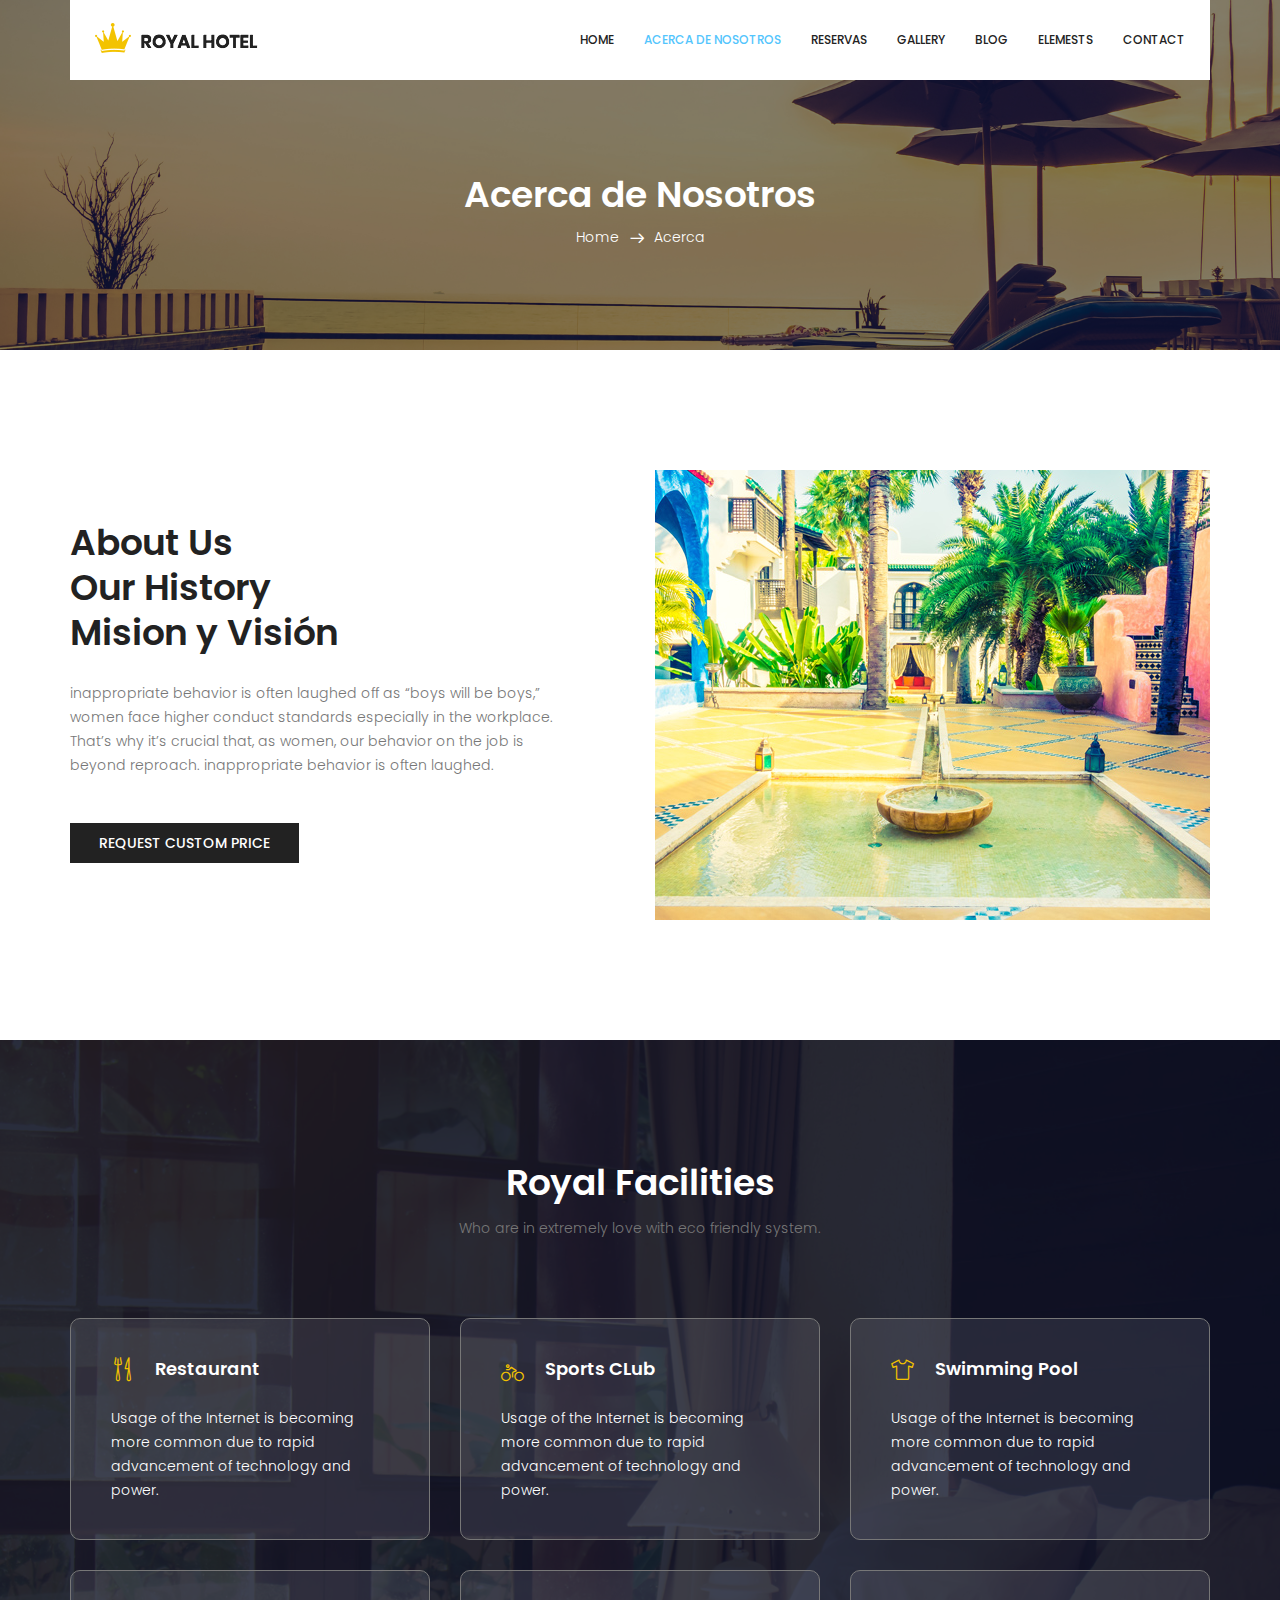
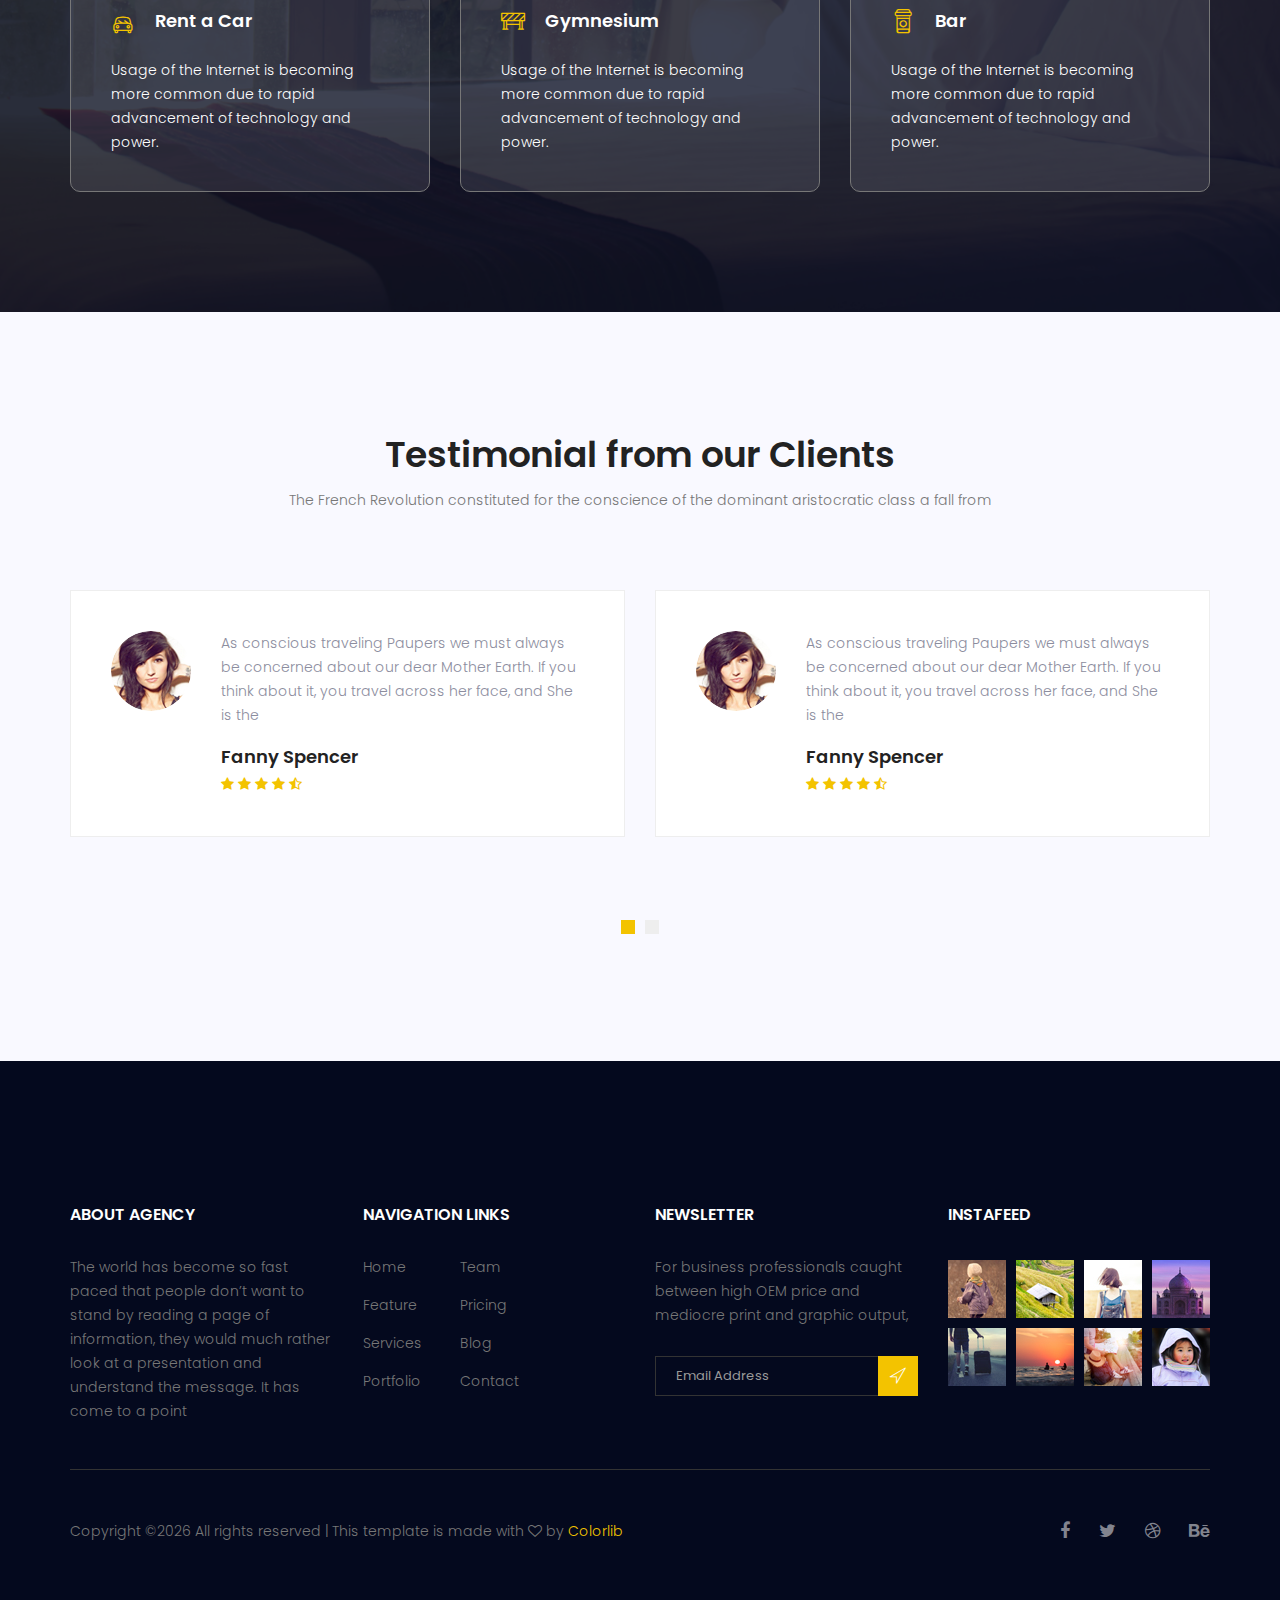
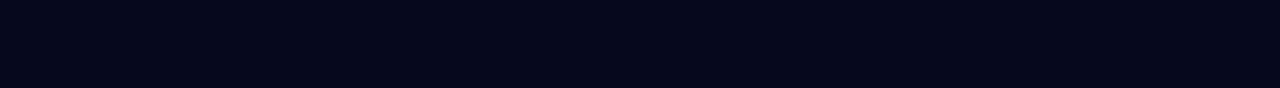
==== commit c3c2337d: "Avance" ====
--- a/HotelAuditoria/about.html
+++ b/HotelAuditoria/about.html
@@ -1,4 +1,4 @@
-<!doctype html>
+﻿<!doctype html>
 <html lang="en">
     <head>
         <!-- Required meta tags -->
@@ -33,8 +33,8 @@
                     <div class="collapse navbar-collapse offset" id="navbarSupportedContent">
                         <ul class="nav navbar-nav menu_nav ml-auto">
                             <li class="nav-item"><a class="nav-link" href="index.html">Home</a></li> 
-                            <li class="nav-item active"><a class="nav-link" href="about.html">About us</a></li>
-                            <li class="nav-item"><a class="nav-link" href="accomodation.html">Accomodation</a></li>
+                            <li class="nav-item active"><a class="nav-link" href="about.html">Acerca de Nosotros</a></li>
+                            <li class="nav-item"><a class="nav-link" href="accomodation.html">Reservas</a></li>
                             <li class="nav-item"><a class="nav-link" href="gallery.html">Gallery</a></li>
                             <li class="nav-item submenu dropdown">
                                 <a href="#" class="nav-link dropdown-toggle" data-toggle="dropdown" role="button" aria-haspopup="true" aria-expanded="false">Blog</a>
@@ -57,10 +57,10 @@
             <div class="overlay bg-parallax" data-stellar-ratio="0.8" data-stellar-vertical-offset="0" data-background=""></div>
             <div class="container">
                 <div class="page-cover text-center">
-                    <h2 class="page-cover-tittle">About Us</h2>
+                    <h2 class="page-cover-tittle">Acerca de Nosotros</h2>
                     <ol class="breadcrumb">
                         <li><a href="index.html">Home</a></li>
-                        <li class="active">About</li>
+                        <li class="active">Acerca</li>
                     </ol>
                 </div>
             </div>
@@ -73,7 +73,7 @@
                 <div class="row">
                     <div class="col-md-6 d_flex align-items-center">
                         <div class="about_content ">
-                            <h2 class="title title_color">About Us <br>Our History<br>Mission & Vision</h2>
+                            <h2 class="title title_color">About Us <br>Our History<br>Mision y Visión</h2>
                             <p>inappropriate behavior is often laughed off as “boys will be boys,” women face higher conduct standards especially in the workplace. That’s why it’s crucial that, as women, our behavior on the job is beyond reproach. inappropriate behavior is often laughed.</p>
                             <a href="#" class="button_hover theme_btn_two">Request Custom Price</a>
                         </div>
